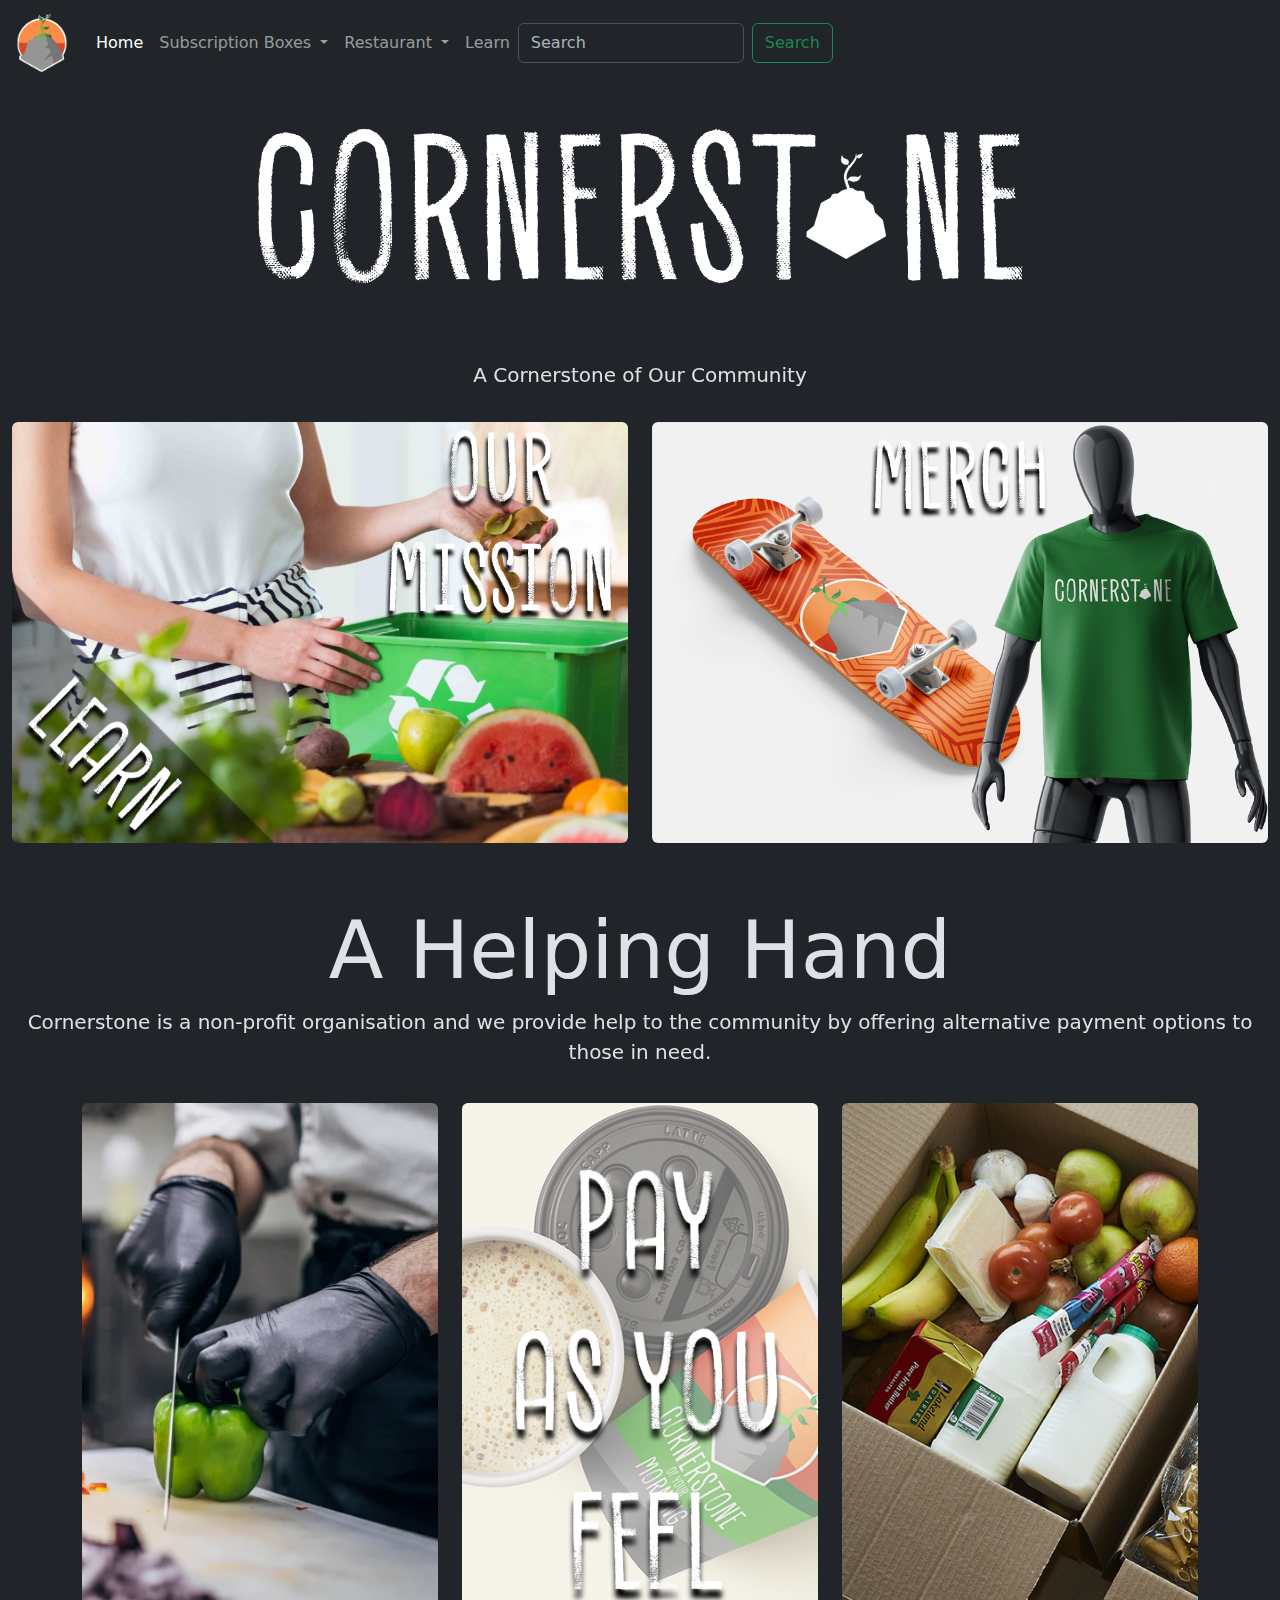
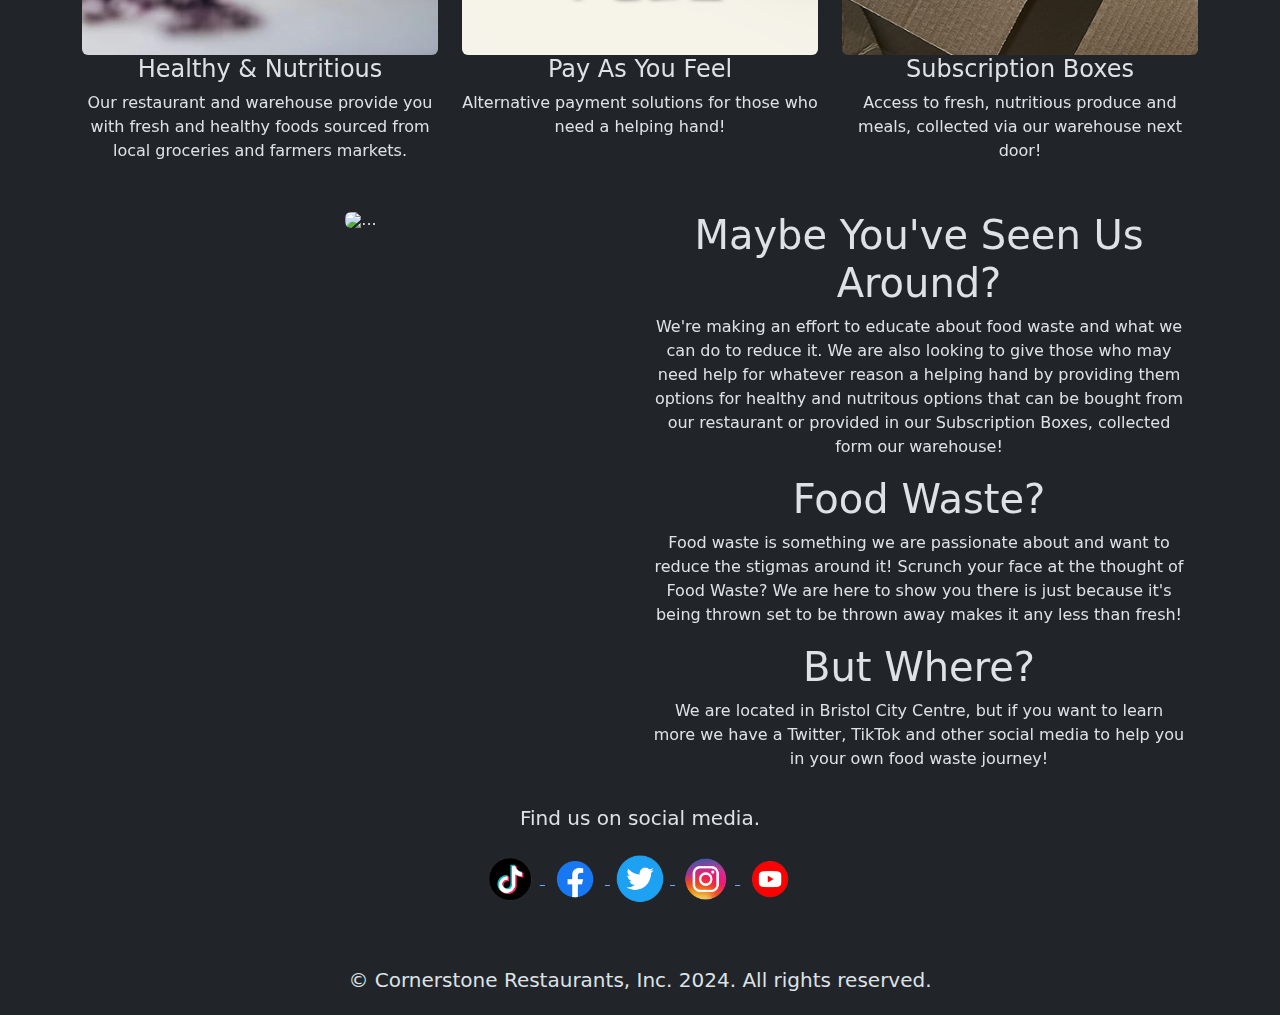
==== index.html @ 53497db5 "asfsafs" ====
<!DOCTYPE html>
<html lang="en" data-bs-theme="dark">

<head>
    <meta charset="UTF-8">
    <meta http-equiv="X-UA-Compatible" content="IE=edge">
    <meta name="viewport" content="width=device-width, initial-scale=1.0">
    <link rel="stylesheet" href="css/bootstrap.min.css">
    <link rel="Boxes" href="Boxes.html">
    <link rel="Home" href="index.html">
    <link rel="Learn" href="Learn.html">
    <link rel="Restaurant" href="Restaurant.html">
    <link rel="PAYF" href="PAYF.html">
    

    <!-- TITLE GOES HERE -->

    <title>Home - Cornerstone</title>
</head>

<body>


    <h1>Is this correct? If it is sans serif, then yes.</h1>

    <!-- this begins the header code -->

    <header>
        <nav class="navbar navbar-dark fixed-top bg-dark navbar-expand-lg ">
            <div class="container-fluid">
                <button class="navbar-toggler" type="button" data-bs-toggle="collapse" data-bs-target="#navbarNav"
                    aria-controls="navbarNav" aria-expanded="false" aria-label="Toggle navigation">
                    <span class="navbar-toggler-icon"></span>
                </button>
                <a class="navbar-brand" href="index.html">
                    <img src="images/Merch/Logo_Fin.png" href="index.html" alt="Logo" width="60" height="60"
                        class="d-inline-block align-text-center">
                </a>
                <div class="collapse navbar-collapse" id="navbarNav">
                    <ul class="navbar-nav .justify-content-center">
                        <li class="nav-item">
                            <a class="nav-link active" aria-current="page" href="index.html">Home</a>
                        </li>
                        <li class="nav-item dropdown">
                            <a class="nav-link dropdown-toggle" href="Boxes.html" role="button" data-bs-toggle="dropdown" aria-expanded="false">
                              Subscription Boxes
                            </a>
                            <ul class="dropdown-menu">
                                <li><a class="dropdown-item" href="Boxes.html#">Boxes</a></li>
                              <li><a class="dropdown-item" href="Boxes.html#bx1">Subscribe</a></li>
                              <li><a class="dropdown-item" href="Boxes.html#bx2">Collection</a></li>

                            </ul>
                          </li>
                          <li class="nav-item dropdown">
                            <a class="nav-link dropdown-toggle" href="Boxes.html" role="button" data-bs-toggle="dropdown" aria-expanded="false">
                              Restaurant
                            </a>
                            <ul class="dropdown-menu">
                                <li><a class="dropdown-item" href="Restaurant.html">Restaurant</a></li>
                              <li><a class="dropdown-item" href="Restaurant.html#r1">Opening Times</a></li>
                              <li><a class="dropdown-item" href="Restaurant.html#r2">Menu</a></li>

                            </ul>
                          </li>
                        <li class="nav-item">
                            <a class="nav-link" href="Learn.html">Learn</a>
                        </li>
                        <form class="d-flex">
                            <input class="form-control me-2" type="search" placeholder="Search" aria-label="Search">
                            <button class="btn btn-outline-success" type="submit">Search</button>
                        </form>
                    </ul>
                </div>
            </div>
        </nav>

        <!-- I forgot to have you put the header in, so you get this on on me -->

    </header>

    <main>
        <div class="contianer-fluid text-center">
            <img src="images/WebsiteImgs/CornerstoneTypeface.png" class="img-fluid rounded" alt="...">

            <div class="contianer-fluid sticky-top py-1">
                <p class="lead text-center">A Cornerstone of Our Community </p>

                <!-- this ends the header code -->


                <!-- this begins the main code -->



                <!-- Beginning of row col -->
                <div class="container-fluid py-3">
                    <div class="row mb-3">
                        <div class="col-md-6">
                            <figure class="figure">
                                <a href="Learn.html">
                                    <img src="images/WebsiteImgs/LearnImg.png" a href="Learn.html"
                                        class="figure-img img-fluid rounded" alt="...">
                                </a>
                                <figure class="CENTER"></figure>
                            </figure>

                        </div>
                        <div class="col-md-6">
                            <figure class="figure">
                                <img src="images/WebsiteImgs/MerchIcon.png" class="figure-img img-fluid rounded"
                                    alt="...">
                                <figure class="CENTER"></figure>
                            </figure>
                        </div>
                    </div>


                    <div class="contianer-fluid py-1">
                        <h1 class="display-1 text-center">A Helping Hand</h1>
                        <p class="lead text-center">Cornerstone is a non-profit organisation and we provide help to the
                            community by offering alternative payment
                            options to those
                            in need.
                        </p>
                    </div>


                    <div class="container text-center py-3">
                        <div class="row mb-3">
                            <div class="col-md-4">
                                <a href="Learn.html">
                                    <img src="images/WebsiteImgs/KitchenImg.png" class="img-fluid rounded" alt="...">
                                </a>
                                <h4>Healthy & Nutritious</h4>
                                <p>Our restaurant and warehouse provide you with fresh and healthy foods sourced
                                    from
                                    local groceries and farmers markets.
                                </p>
                            </div>
                            <div class="col-md-4">
                                <img src="images/WebsiteImgs/PayasyoufeelImg.png" class="img-fluid rounded" alt="...">
                                <h4>Pay As You Feel</h4>
                                <p>Alternative payment solutions for those who need a helping hand!</p>
                            </div>
                            <div class="col-md-4">
                                <a href="Boxes.html">
                                    <img src="images/WebsiteImgs/FoodpackageImg.png" class="img-fluid rounded"
                                        alt="...">
                                </a>
                                <h4>Subscription Boxes</h4>
                                <p>Access to fresh, nutritious produce and meals, collected via our warehouse next
                                    door!
                                </p>
                            </div>
                        </div>

                        <div class="container-fluid py-3">
                            <div class="row mb-8">
                                <div class="col-md-6">
                                    <figure class="figure">
                                        <img src="images/WebsiteImgs/BusPosterImg.png"
                                            class="figure-img img-fluid rounded" alt="...">
                                        <figure class="CENTER"></figure>
                                    </figure>

                                </div>
                                <div class="col-md-6">
                                    <figure class="figure">
                                        <h1>Maybe You've Seen Us Around?</h1>
                                        <p>We're making an effort to educate about food waste and what we can do to
                                            reduce
                                            it.
                                            We are also looking to give those who may need help for whatever reason a
                                            helping hand by
                                            providing them options for healthy and nutritous options that can be bought
                                            from
                                            our restaurant
                                            or provided in our Subscription Boxes, collected form our warehouse!
                                        </p>
                                        <h1>Food Waste?</h1>
                                        <p>Food waste is something we are passionate about and want to reduce the
                                            stigmas around it!
                                            Scrunch your face at the thought of Food Waste? We are here to show you
                                            there is just because it's
                                            being thrown set to be thrown away makes it any less than fresh!
                                        </p>
                                        <h1>But Where?</h1>
                                        <p>We are located in Bristol City Centre, but if you want to learn more we have
                                            a Twitter, TikTok
                                            and other social media to help you in your own food waste journey!
                                        </p>
                                        <figure class="CENTER"></figure>
                                    </figure>
                                </div>
                            </div>

                            <!-- End of row col -->


                            <!-- begin caption -->



                            <!-- end caption -->

                            <!--some horizontal rules  -->

                            <!-- can you find and put some horizontal rules in here? or something else you want to try-->

                            <!-- this ends some horizonal rules -->

                            <!-- and now the footer -->

                            <!-- we were going to do the footer, but I think that needs it's own worksheet. So no footer today. Sorry-mlj -->


                            <!-- this ends the footer -->

                            <div class="contianer-fluid justify-content-center">

                                <p class="lead text-center">Find us on social media.</p>
                            </div>
                            <div class=" text-center">
                                <div class="text-center">
                                    <a href="https://www.tiktok.com/">
                                        <img src="images/SM_Icons/TT.png" class="img-fluid" alt="..." width="60"
                                            height="60">
                                    </a>
                                    <a href="https://www.facebook.com/">
                                        <img src="images/SM_Icons/FB.png" class="img-fluid" alt="..." width="60"
                                            height="60">
                                    </a>
                                    <a href="https://www.twitter.com/">
                                        <img src="images/SM_Icons/TWT.png" class="img-fluid" alt="..." width="60"
                                            height="60">
                                    </a>
                                    <a href="https://www.instagram.com/">
                                        <img src="images/SM_Icons/IG.png" class="img-fluid" alt="..." width="60"
                                            height="60">
                                    </a>
                                    <a href="https://www.youtube.com/">
                                        <img src="images/SM_Icons/YT.png" class="img-fluid" alt="..." width="60"
                                            height="60">
                                    </a>
                                </div>


    </main>
    <!-- this ends the main code -->


    <script src="https://cdn.jsdelivr.net/npm/@popperjs/core@2.11.8/dist/umd/popper.min.js" integrity="sha384-I7E8VVD/ismYTF4hNIPjVp/Zjvgyol6VFvRkX/vR+Vc4jQkC+hVqc2pM8ODewa9r" crossorigin="anonymous"></script>
    <script src="js/bootstrap.min.js"></script>
  


</body>

<footer>
    <div class="contianer-fluid py-1">
        <p class="lead text-center">© Cornerstone Restaurants, Inc. 2024. All rights reserved.</p>
    </div>

</footer>

</html>
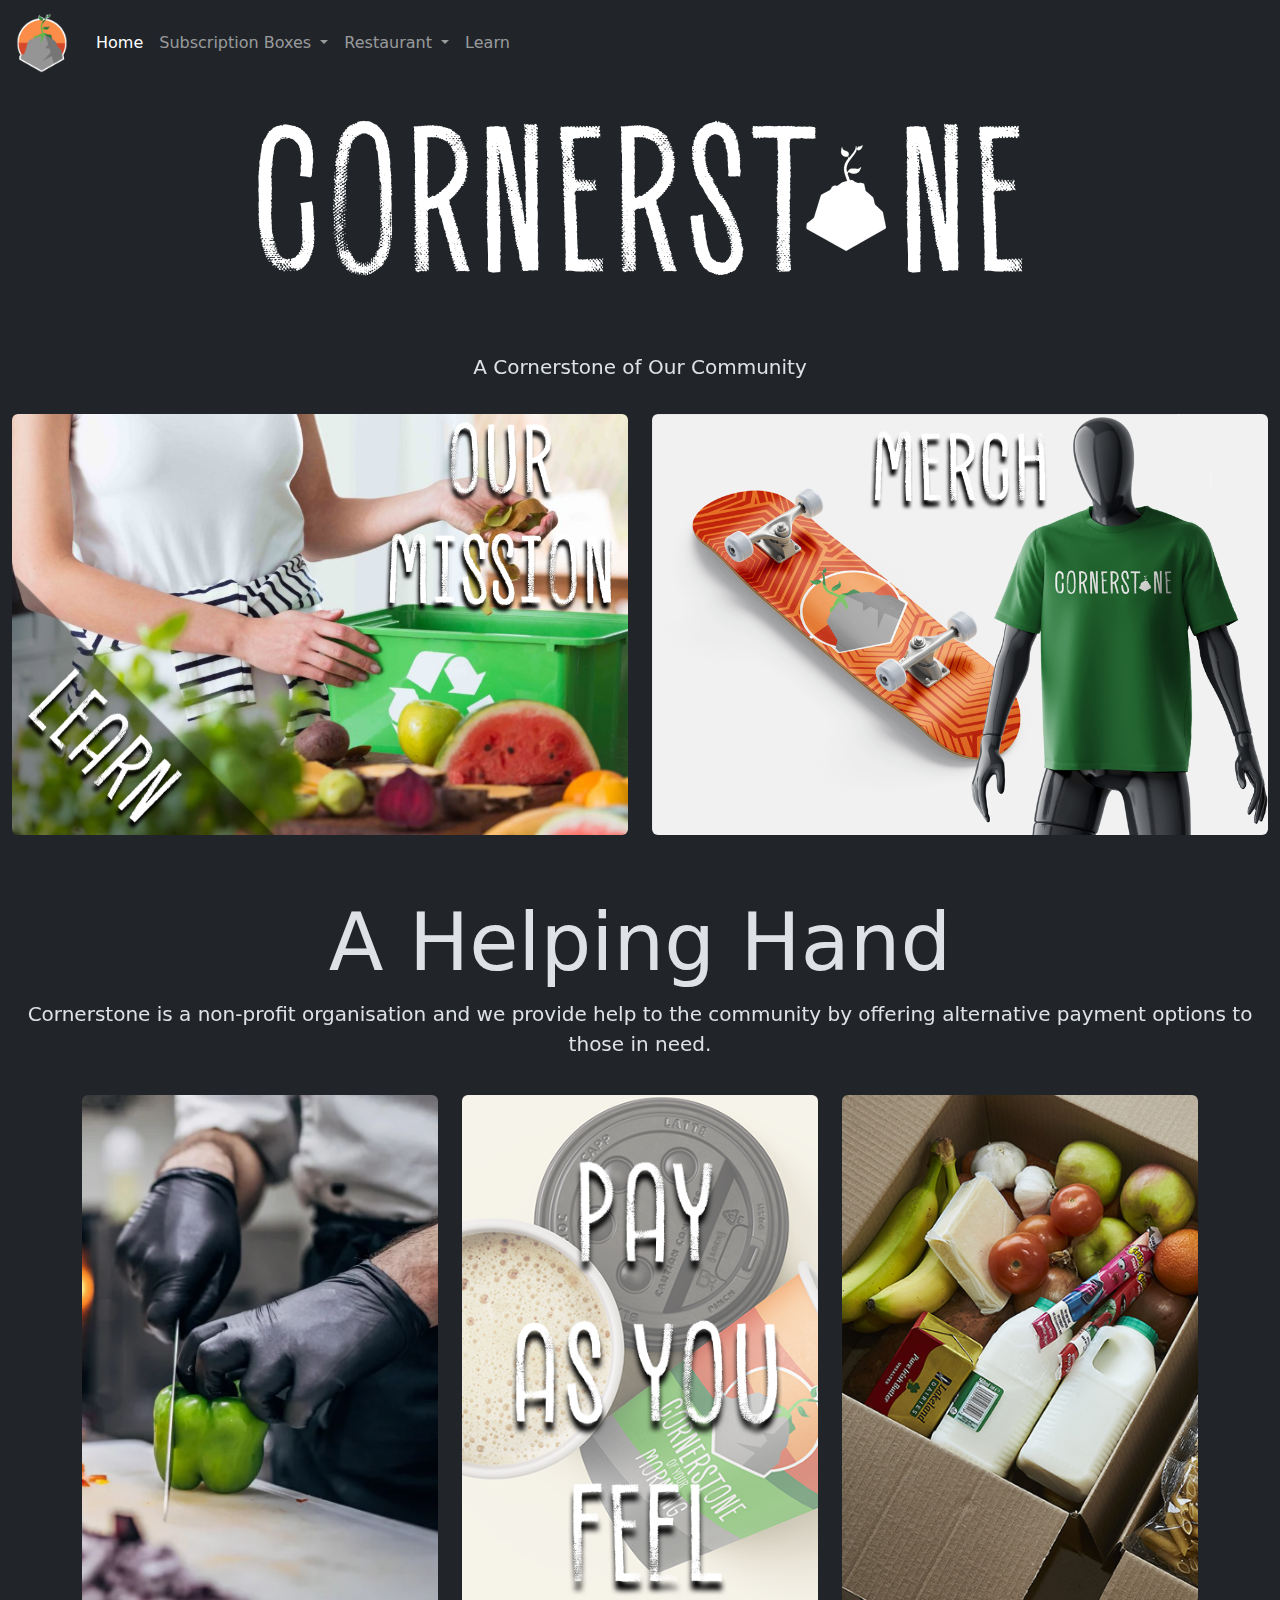
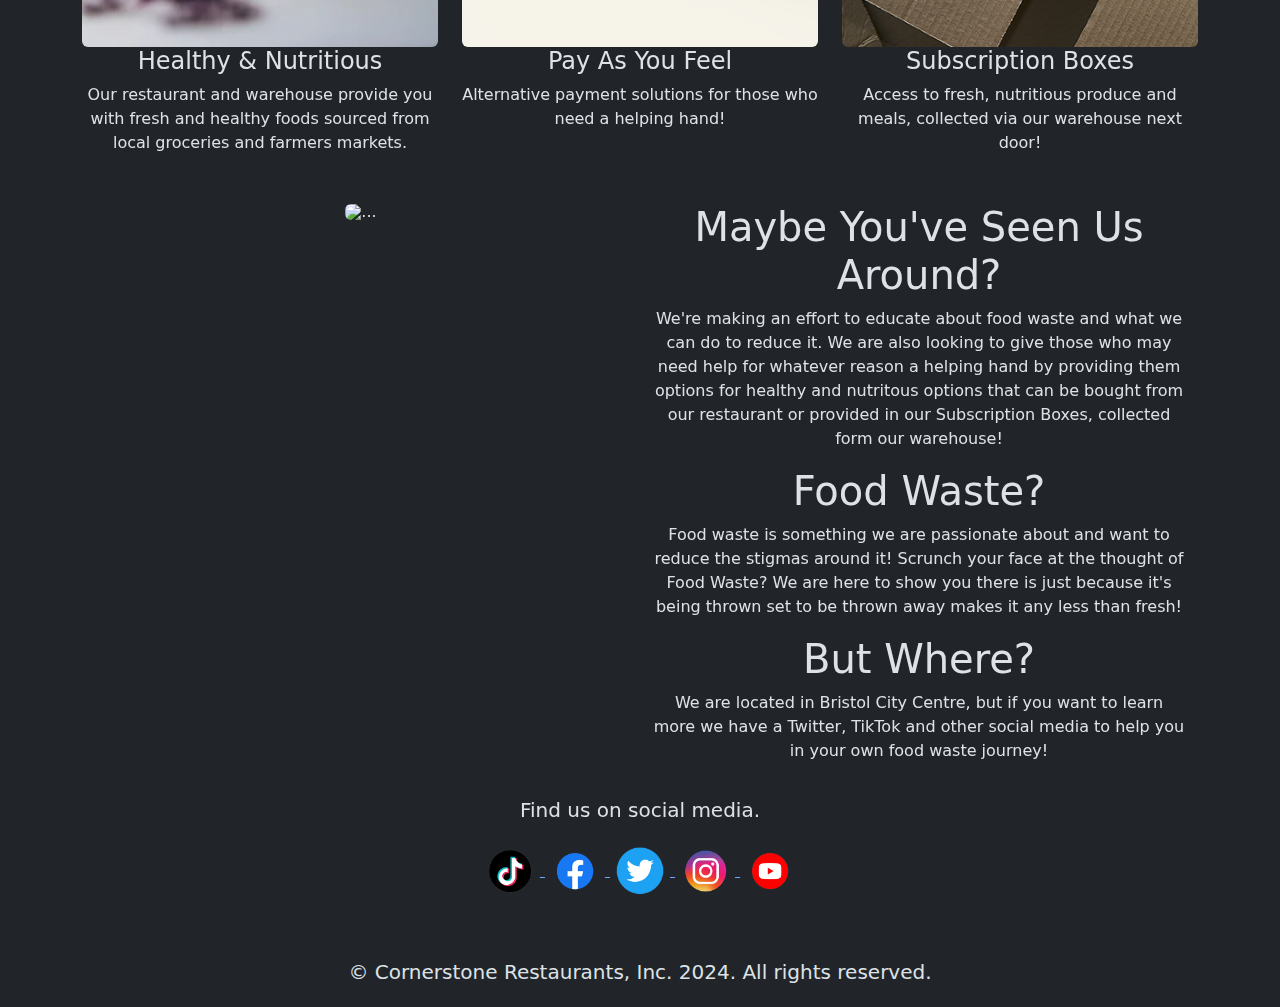
==== commit df127650: "dfghjkl" ====
--- a/index.html
+++ b/index.html
@@ -10,7 +10,7 @@
     <link rel="Home" href="index.html">
     <link rel="Learn" href="Learn.html">
     <link rel="Restaurant" href="Restaurant.html">
-    <link rel="PAYF" href="PAYF.html">
+
     
 
     <!-- TITLE GOES HERE -->
@@ -21,7 +21,6 @@
 <body>
 
 
-    <h1>Is this correct? If it is sans serif, then yes.</h1>
 
     <!-- this begins the header code -->
 
@@ -66,10 +65,7 @@
                         <li class="nav-item">
                             <a class="nav-link" href="Learn.html">Learn</a>
                         </li>
-                        <form class="d-flex">
-                            <input class="form-control me-2" type="search" placeholder="Search" aria-label="Search">
-                            <button class="btn btn-outline-success" type="submit">Search</button>
-                        </form>
+
                     </ul>
                 </div>
             </div>
@@ -80,7 +76,7 @@
     </header>
 
     <main>
-        <div class="contianer-fluid text-center">
+        <div class="contianer-fluid text-center pt-5">
             <img src="images/WebsiteImgs/CornerstoneTypeface.png" class="img-fluid rounded" alt="...">
 
             <div class="contianer-fluid sticky-top py-1">
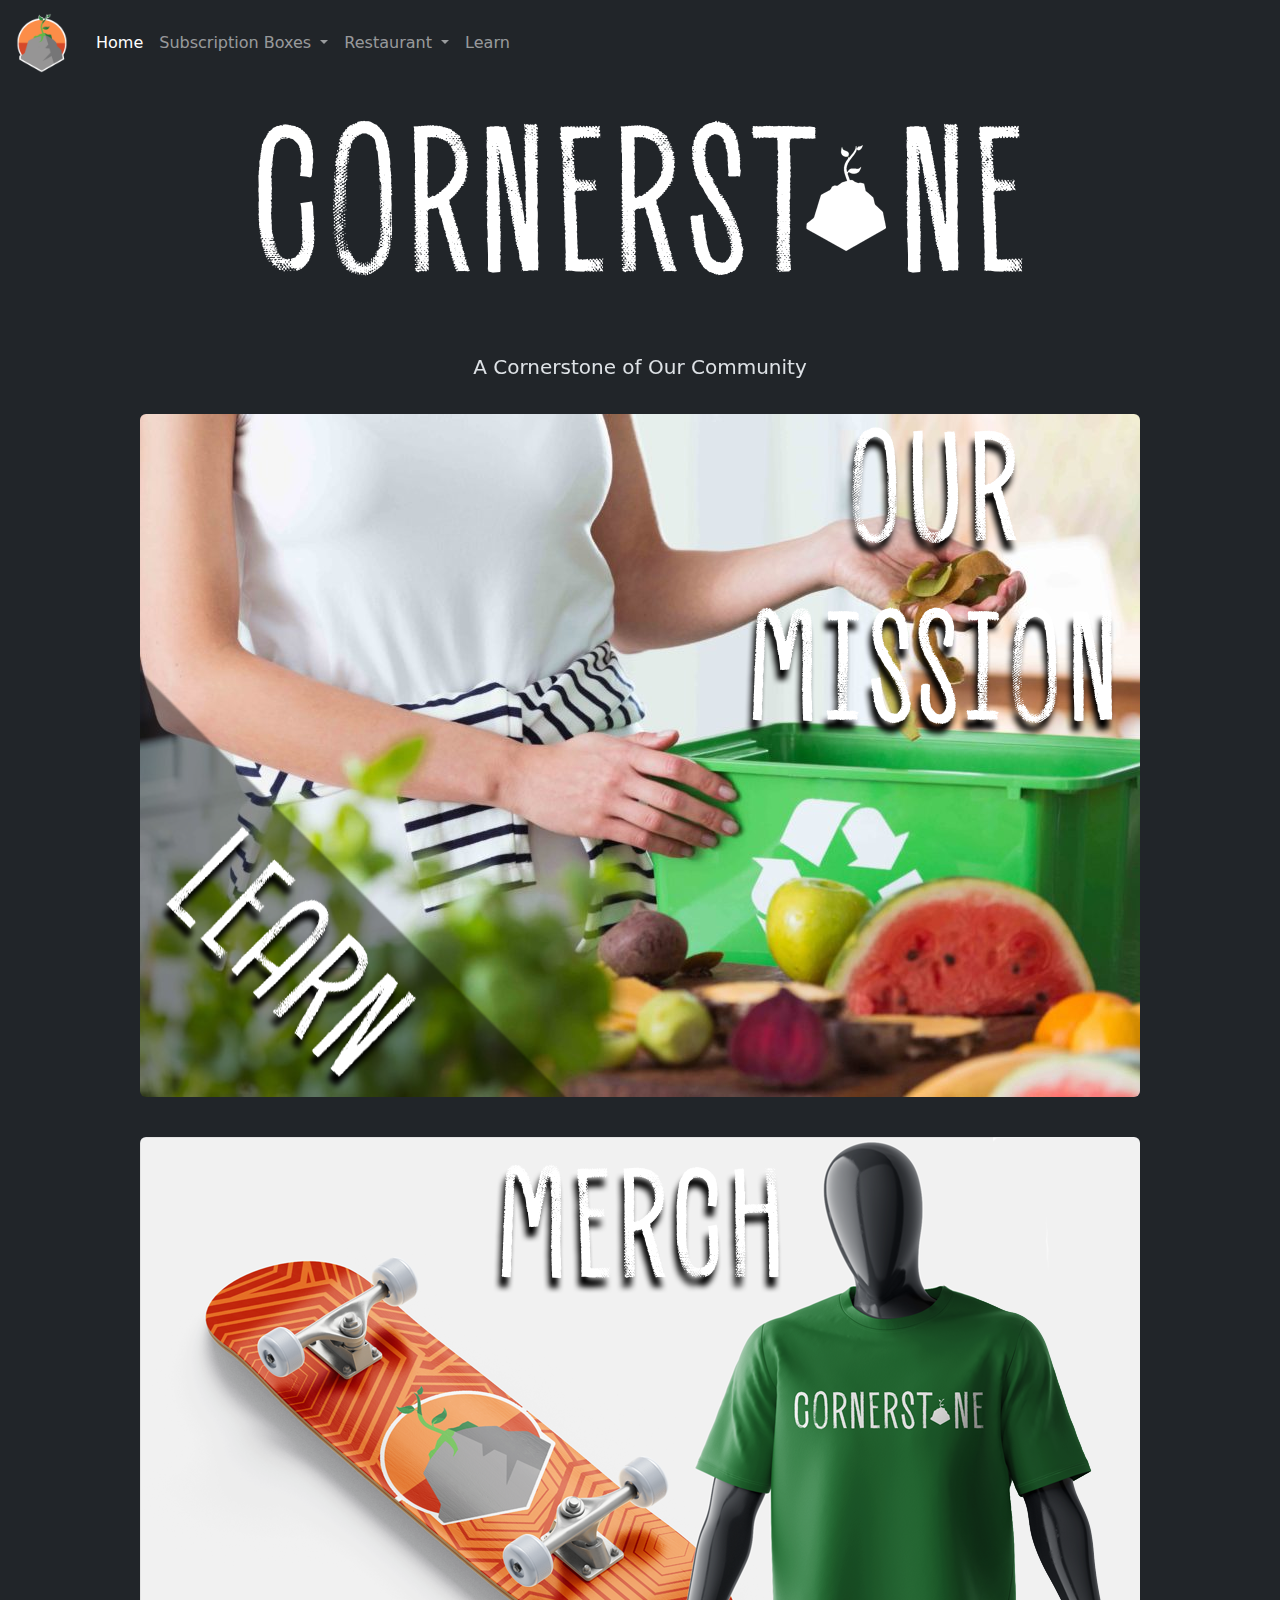
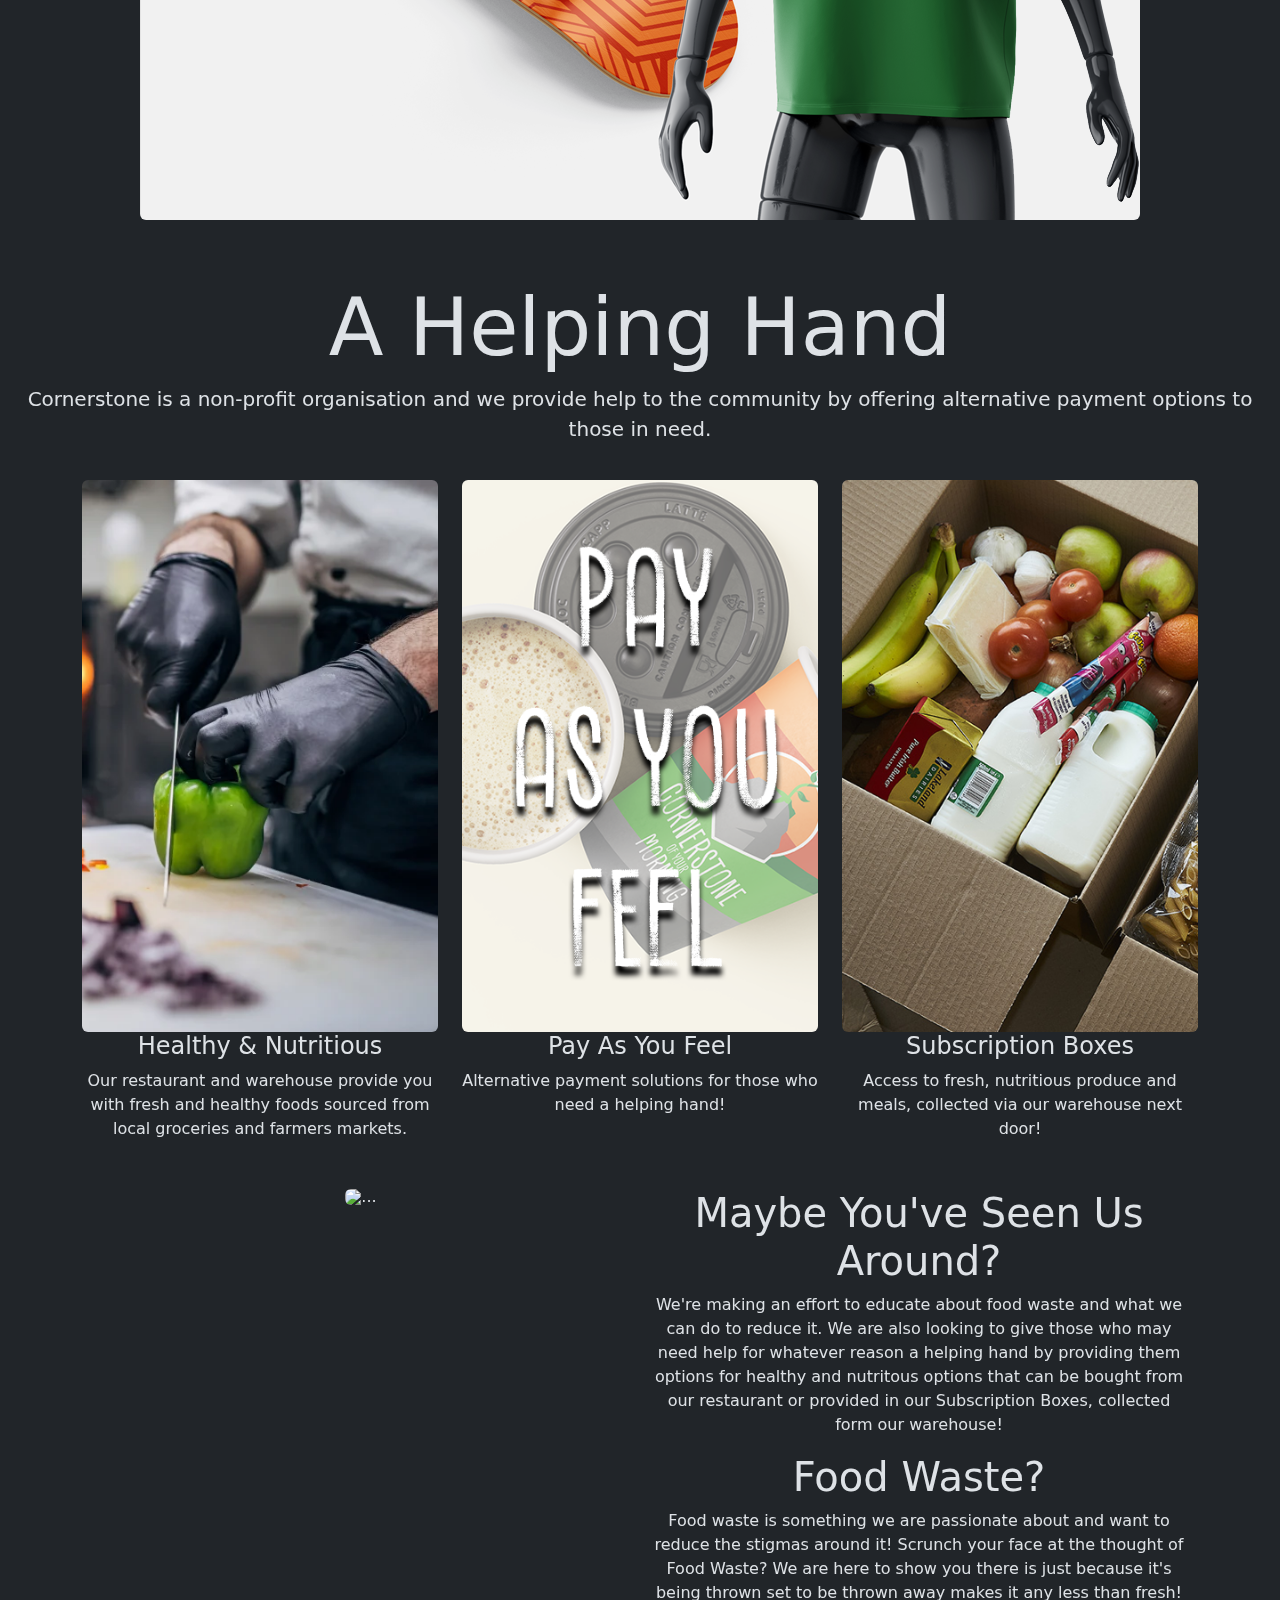
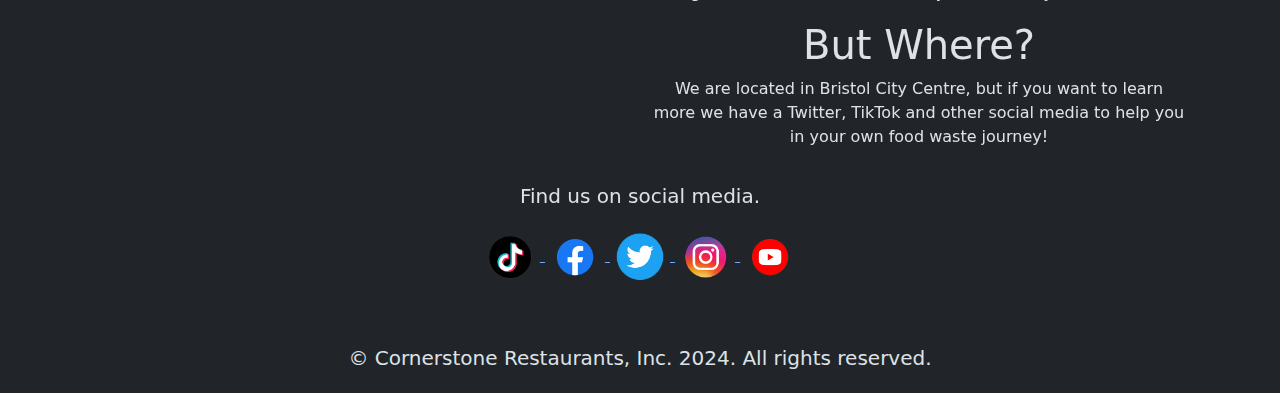
==== commit f6495e83: "dfgh" ====
--- a/index.html
+++ b/index.html
@@ -92,7 +92,7 @@
                 <!-- Beginning of row col -->
                 <div class="container-fluid py-3">
                     <div class="row mb-3">
-                        <div class="col-md-6">
+                        <div class="col-md-12">
                             <figure class="figure">
                                 <a href="Learn.html">
                                     <img src="images/WebsiteImgs/LearnImg.png" a href="Learn.html"
@@ -102,7 +102,7 @@
                             </figure>
 
                         </div>
-                        <div class="col-md-6">
+                        <div class="col-md-12">
                             <figure class="figure">
                                 <img src="images/WebsiteImgs/MerchIcon.png" class="figure-img img-fluid rounded"
                                     alt="...">
@@ -254,7 +254,7 @@
 </body>
 
 <footer>
-    <div class="contianer-fluid py-1">
+    <div class="container-fluid py-1">
         <p class="lead text-center">© Cornerstone Restaurants, Inc. 2024. All rights reserved.</p>
     </div>
 
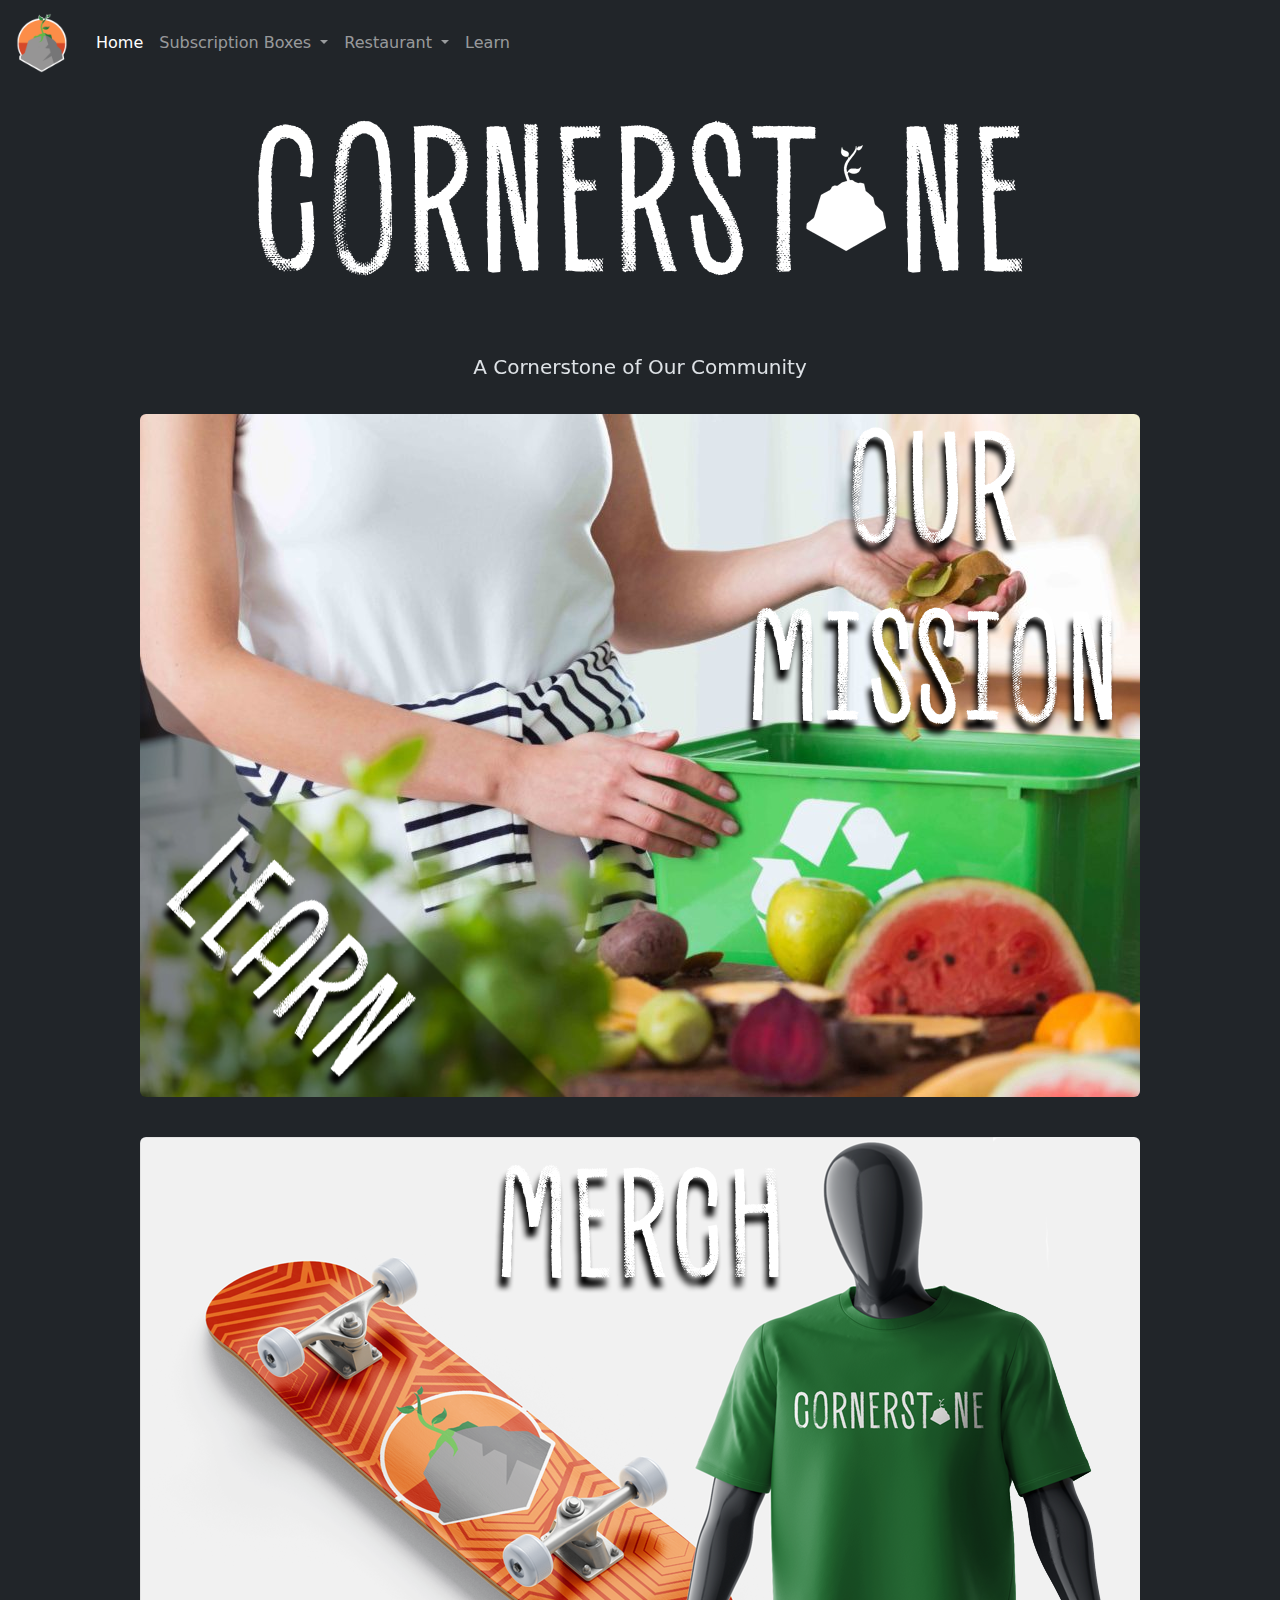
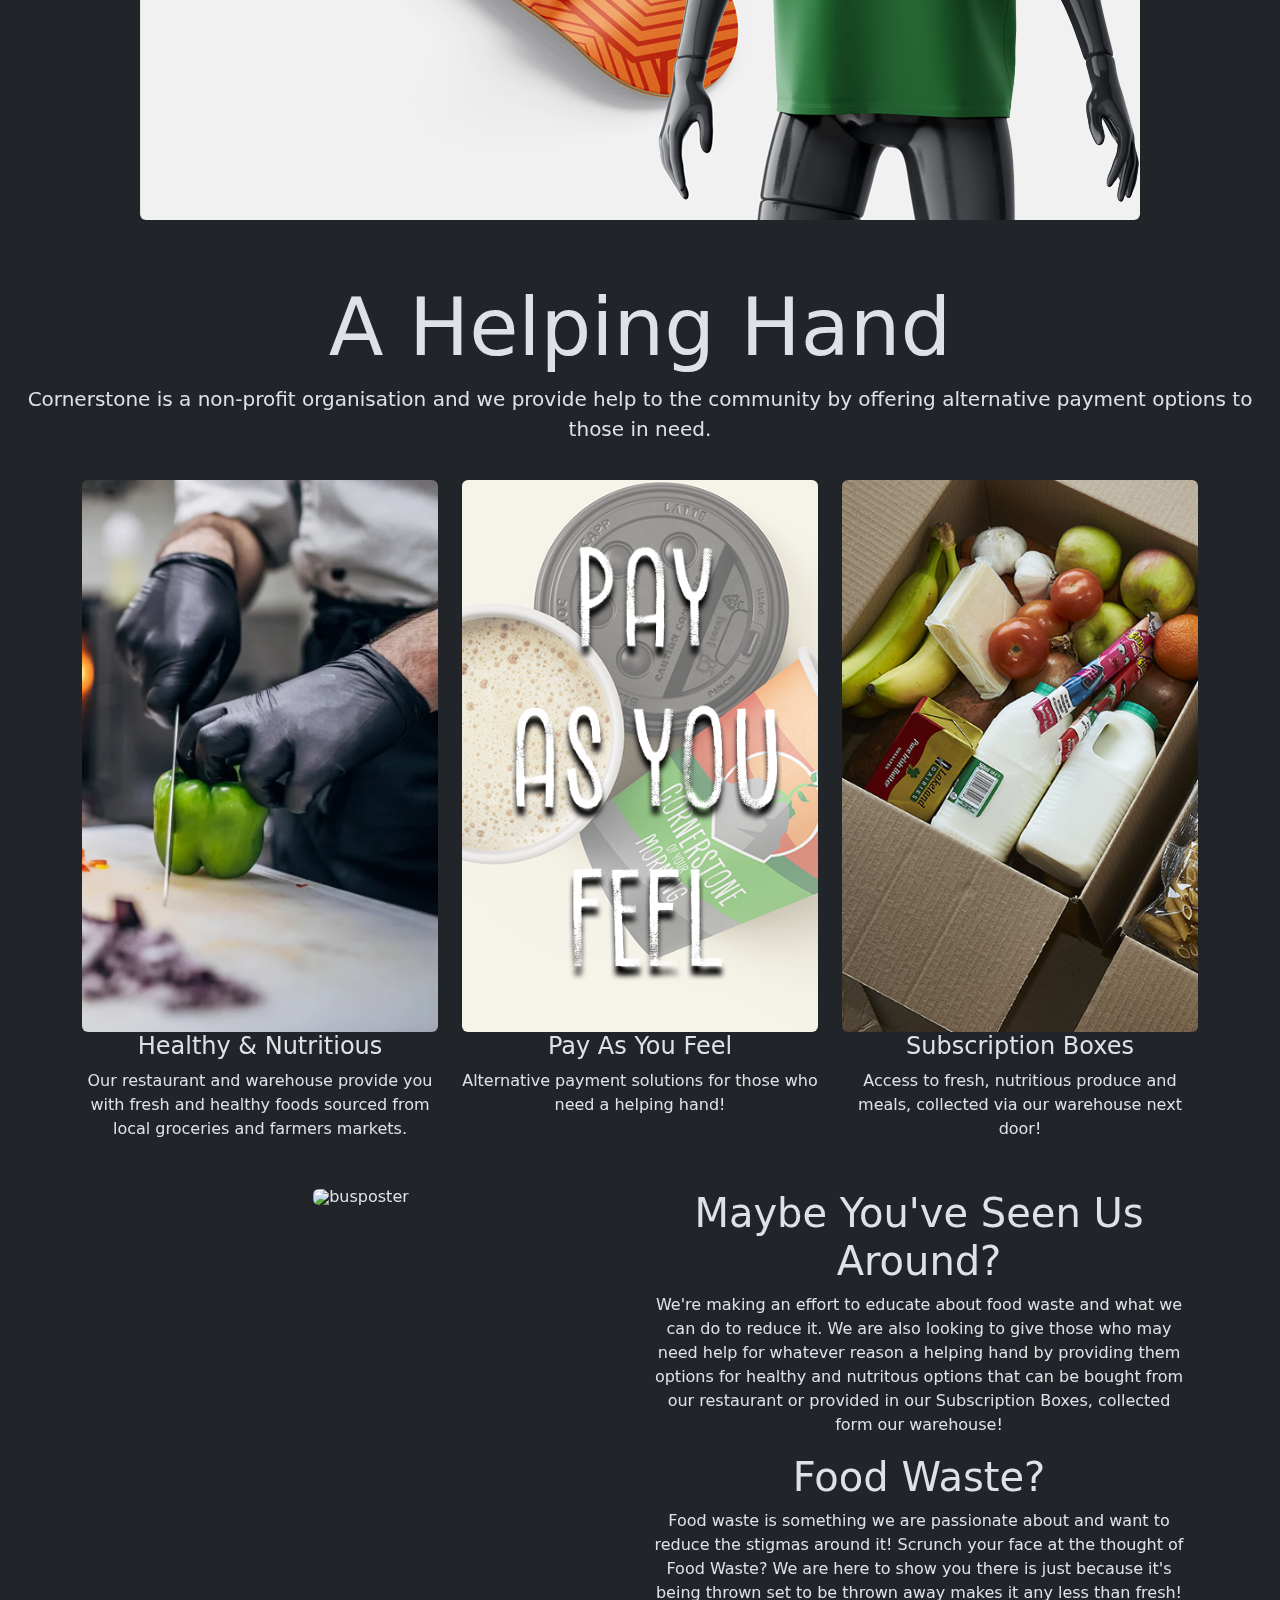
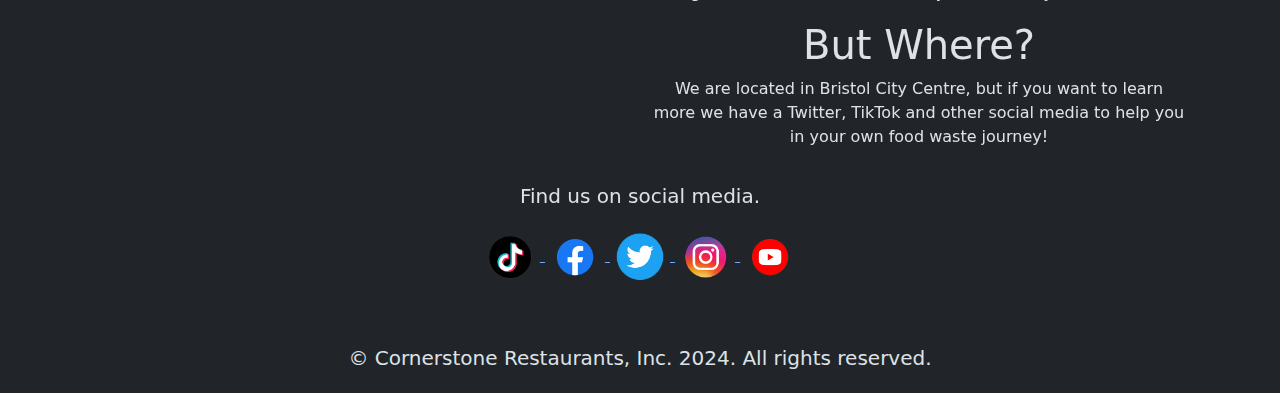
==== commit be12f906: "sadasdsa" ====
--- a/index.html
+++ b/index.html
@@ -77,7 +77,7 @@
 
     <main>
         <div class="contianer-fluid text-center pt-5">
-            <img src="images/WebsiteImgs/CornerstoneTypeface.png" class="img-fluid rounded" alt="...">
+            <img src="images/WebsiteImgs/CornerstoneTypeface.png" class="img-fluid rounded" alt="Cornerstone typeface">
 
             <div class="contianer-fluid sticky-top py-1">
                 <p class="lead text-center">A Cornerstone of Our Community </p>
@@ -96,7 +96,7 @@
                             <figure class="figure">
                                 <a href="Learn.html">
                                     <img src="images/WebsiteImgs/LearnImg.png" a href="Learn.html"
-                                        class="figure-img img-fluid rounded" alt="...">
+                                        class="figure-img img-fluid rounded" alt="linktolearnpage">
                                 </a>
                                 <figure class="CENTER"></figure>
                             </figure>
@@ -105,7 +105,7 @@
                         <div class="col-md-12">
                             <figure class="figure">
                                 <img src="images/WebsiteImgs/MerchIcon.png" class="figure-img img-fluid rounded"
-                                    alt="...">
+                                    alt="skateboardmerch">
                                 <figure class="CENTER"></figure>
                             </figure>
                         </div>
@@ -126,7 +126,7 @@
                         <div class="row mb-3">
                             <div class="col-md-4">
                                 <a href="Learn.html">
-                                    <img src="images/WebsiteImgs/KitchenImg.png" class="img-fluid rounded" alt="...">
+                                    <img src="images/WebsiteImgs/KitchenImg.png" class="img-fluid rounded" alt="restrauntlink">
                                 </a>
                                 <h4>Healthy & Nutritious</h4>
                                 <p>Our restaurant and warehouse provide you with fresh and healthy foods sourced
@@ -135,14 +135,14 @@
                                 </p>
                             </div>
                             <div class="col-md-4">
-                                <img src="images/WebsiteImgs/PayasyoufeelImg.png" class="img-fluid rounded" alt="...">
+                                <img src="images/WebsiteImgs/PayasyoufeelImg.png" class="img-fluid rounded" alt="payf">
                                 <h4>Pay As You Feel</h4>
                                 <p>Alternative payment solutions for those who need a helping hand!</p>
                             </div>
                             <div class="col-md-4">
                                 <a href="Boxes.html">
                                     <img src="images/WebsiteImgs/FoodpackageImg.png" class="img-fluid rounded"
-                                        alt="...">
+                                        alt="subboxlink">
                                 </a>
                                 <h4>Subscription Boxes</h4>
                                 <p>Access to fresh, nutritious produce and meals, collected via our warehouse next
@@ -156,7 +156,7 @@
                                 <div class="col-md-6">
                                     <figure class="figure">
                                         <img src="images/WebsiteImgs/BusPosterImg.png"
-                                            class="figure-img img-fluid rounded" alt="...">
+                                            class="figure-img img-fluid rounded" alt="busposter">
                                         <figure class="CENTER"></figure>
                                     </figure>
 
@@ -220,23 +220,23 @@
                             <div class=" text-center">
                                 <div class="text-center">
                                     <a href="https://www.tiktok.com/">
-                                        <img src="images/SM_Icons/TT.png" class="img-fluid" alt="..." width="60"
+                                        <img src="images/SM_Icons/TT.png" class="img-fluid" alt="tiktok" width="60"
                                             height="60">
                                     </a>
                                     <a href="https://www.facebook.com/">
-                                        <img src="images/SM_Icons/FB.png" class="img-fluid" alt="..." width="60"
+                                        <img src="images/SM_Icons/FB.png" class="img-fluid" alt="facebook" width="60"
                                             height="60">
                                     </a>
                                     <a href="https://www.twitter.com/">
-                                        <img src="images/SM_Icons/TWT.png" class="img-fluid" alt="..." width="60"
+                                        <img src="images/SM_Icons/TWT.png" class="img-fluid" alt="twitter" width="60"
                                             height="60">
                                     </a>
                                     <a href="https://www.instagram.com/">
-                                        <img src="images/SM_Icons/IG.png" class="img-fluid" alt="..." width="60"
+                                        <img src="images/SM_Icons/IG.png" class="img-fluid" alt="instagram" width="60"
                                             height="60">
                                     </a>
                                     <a href="https://www.youtube.com/">
-                                        <img src="images/SM_Icons/YT.png" class="img-fluid" alt="..." width="60"
+                                        <img src="images/SM_Icons/YT.png" class="img-fluid" alt="youtube" width="60"
                                             height="60">
                                     </a>
                                 </div>
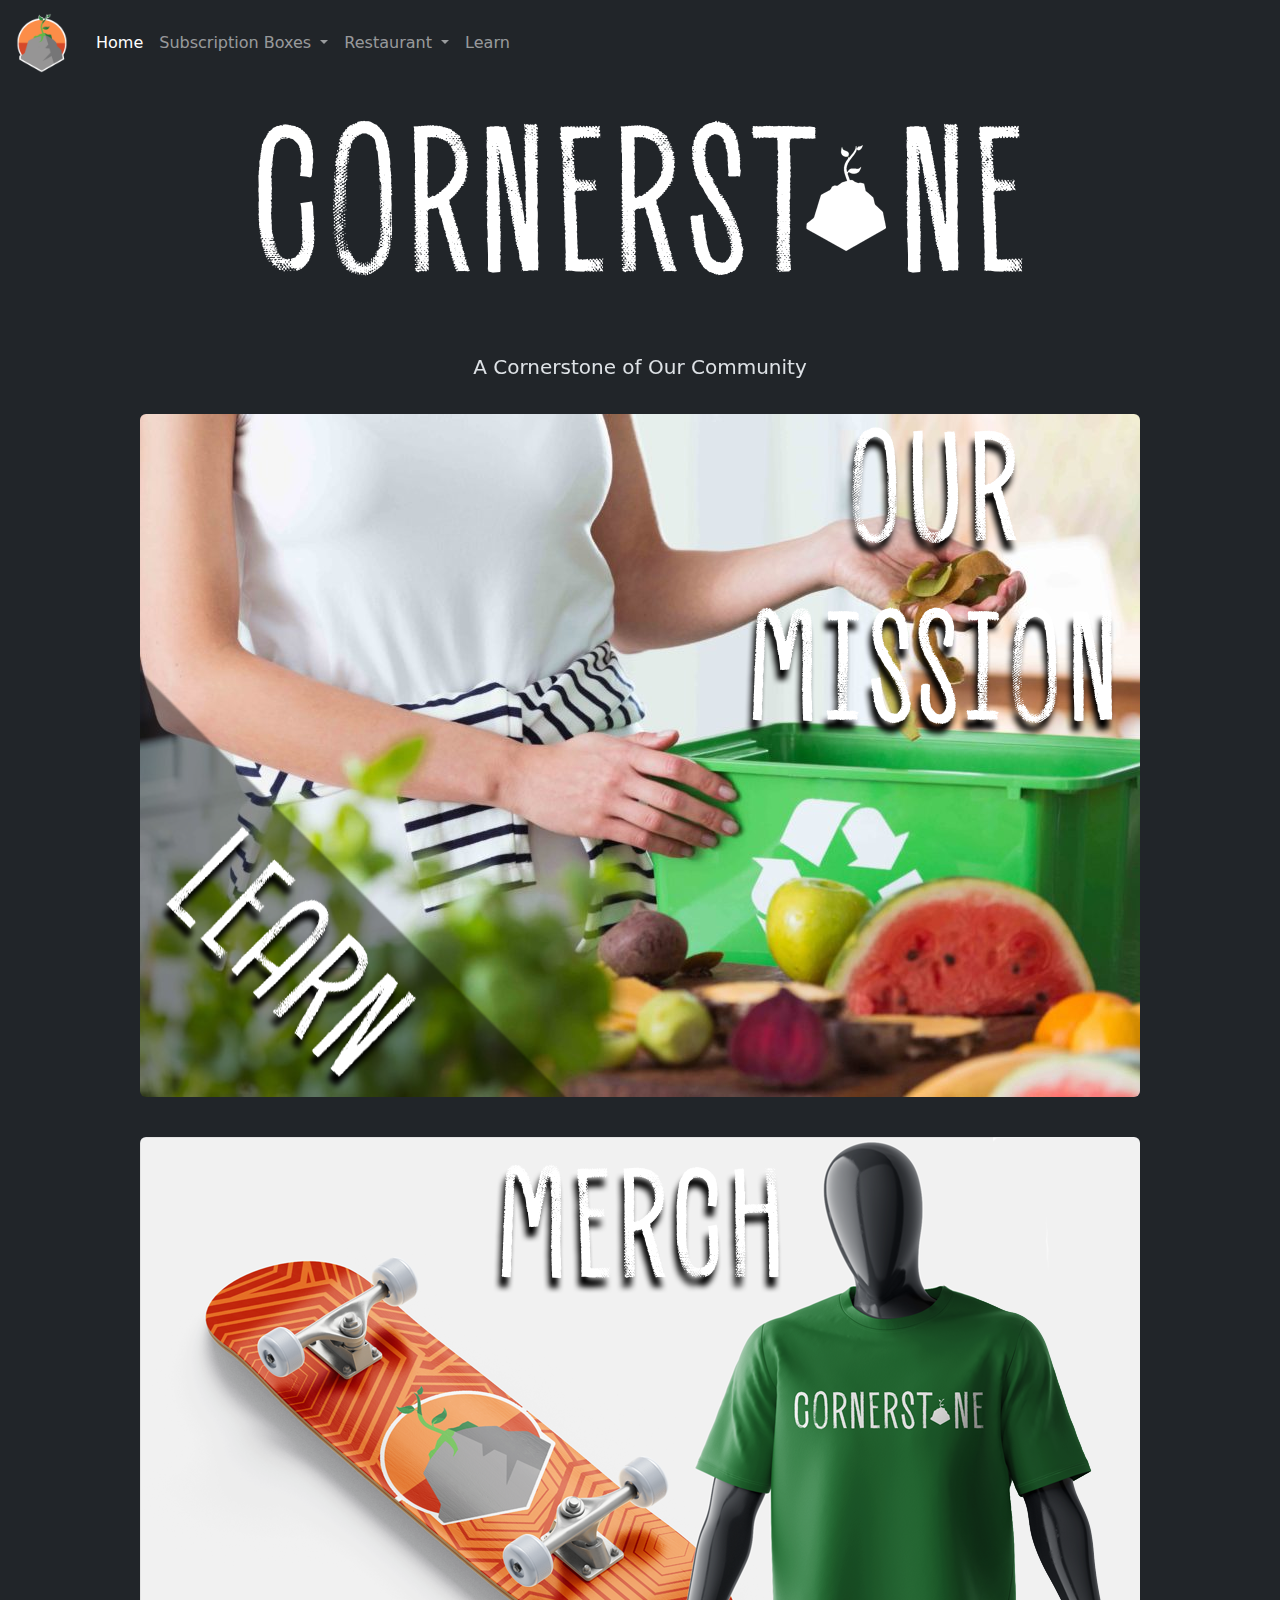
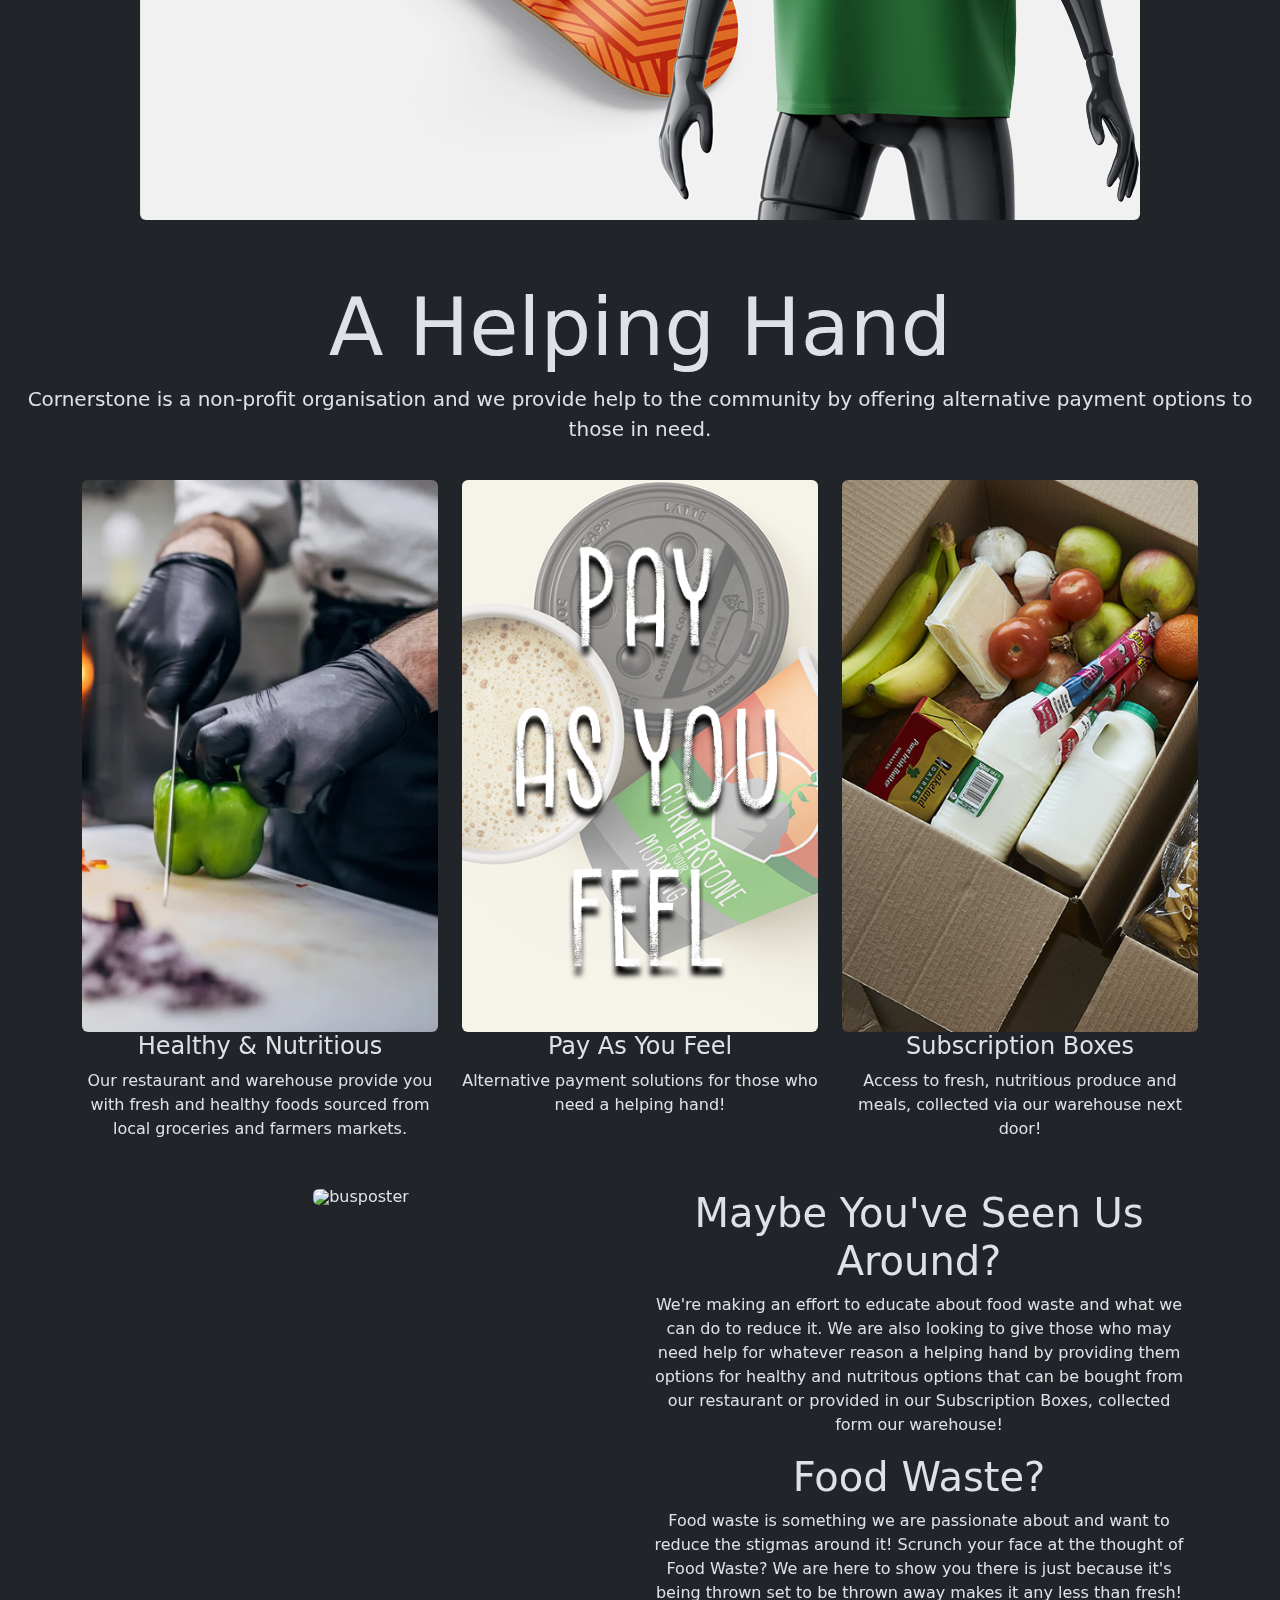
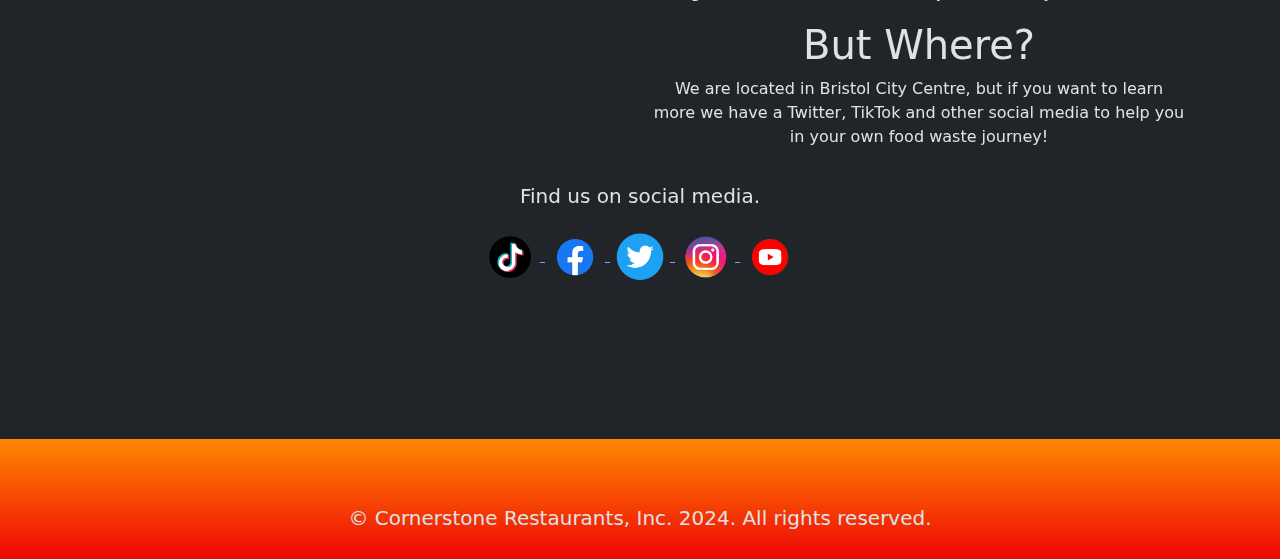
==== commit 25af9de7: "asdfgh" ====
--- a/index.html
+++ b/index.html
@@ -6,6 +6,7 @@
     <meta http-equiv="X-UA-Compatible" content="IE=edge">
     <meta name="viewport" content="width=device-width, initial-scale=1.0">
     <link rel="stylesheet" href="css/bootstrap.min.css">
+    <link rel="stylesheet" href="styles.css">
     <link rel="Boxes" href="Boxes.html">
     <link rel="Home" href="index.html">
     <link rel="Learn" href="Learn.html">
--- a/styles.css
+++ b/styles.css
@@ -0,0 +1,11 @@
+footer {
+    display: flex;
+    flex-direction:column;
+    margin-top: 100px;
+    left: 0;
+    bottom: 0;
+    width: 100%;
+    background-image: linear-gradient(#ff8800, rgb(238, 6, 6));
+    height: 80px;
+    padding: 60px 0px;
+}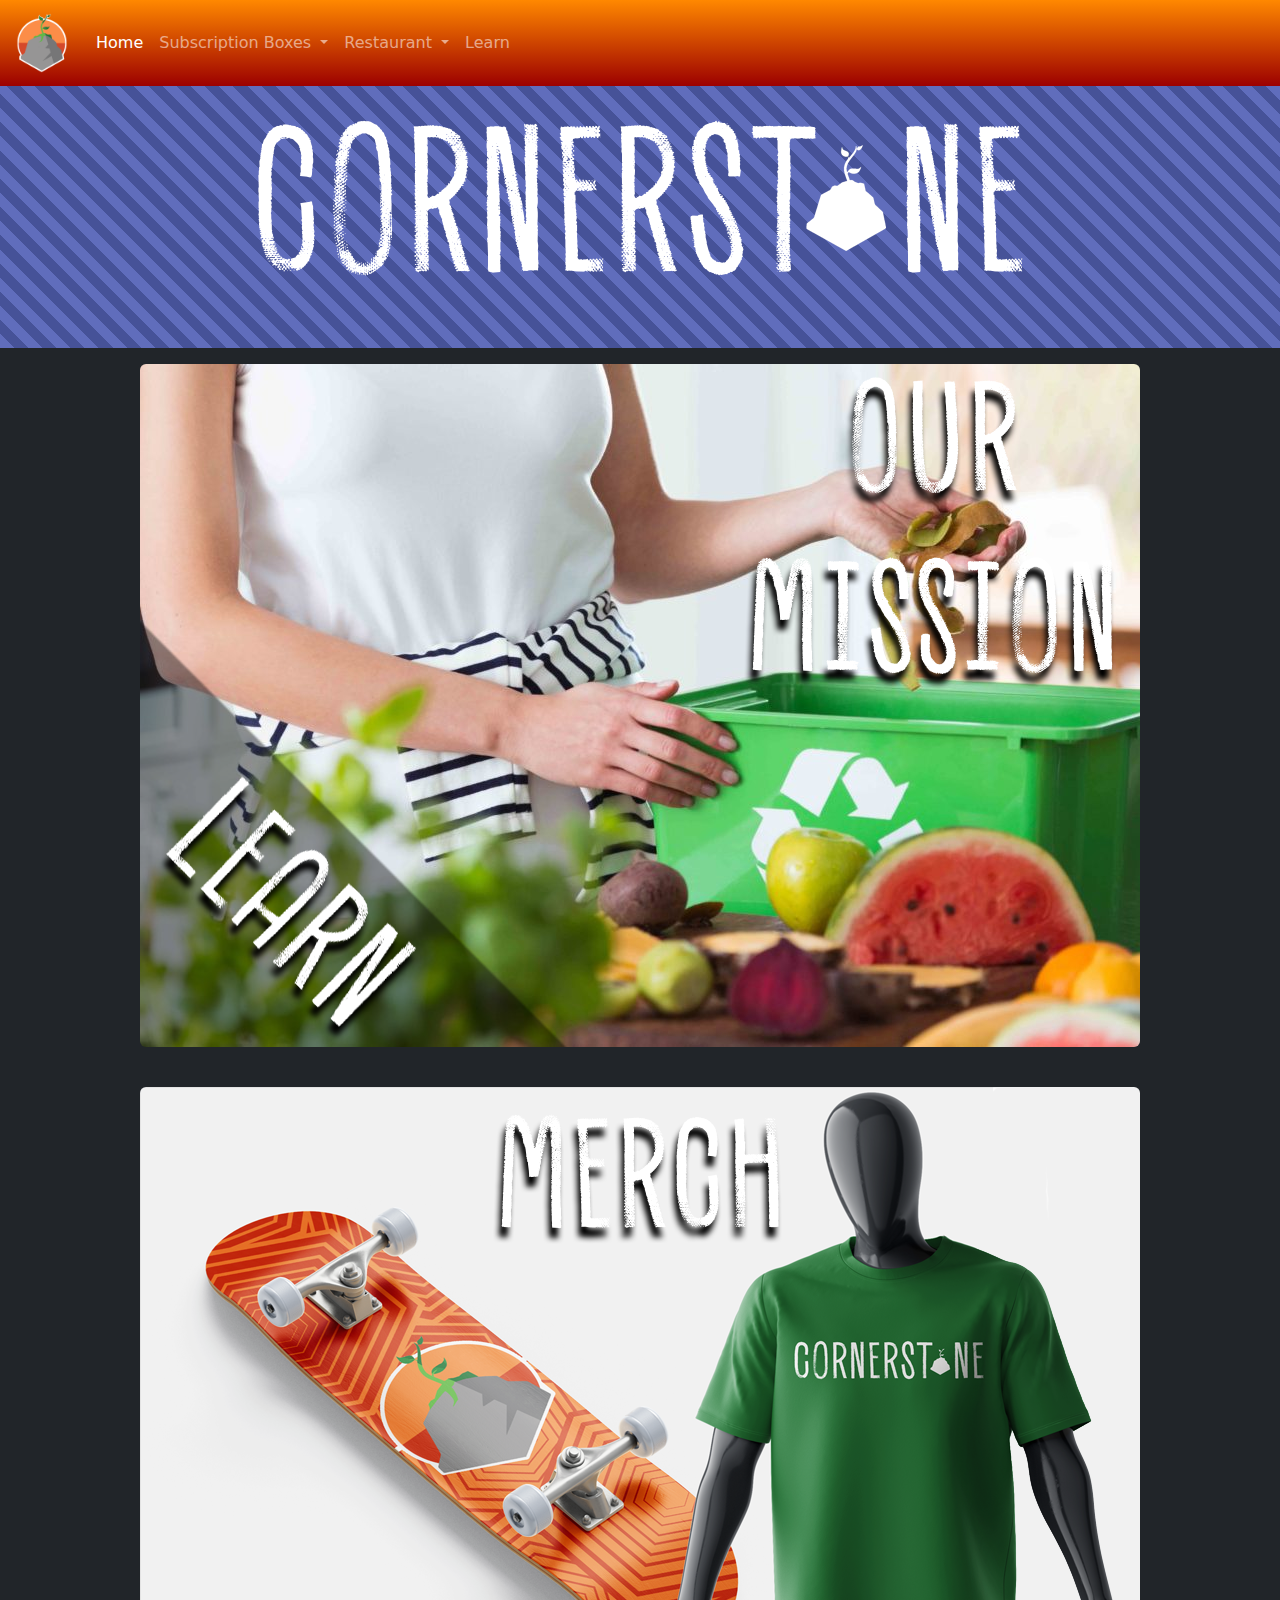
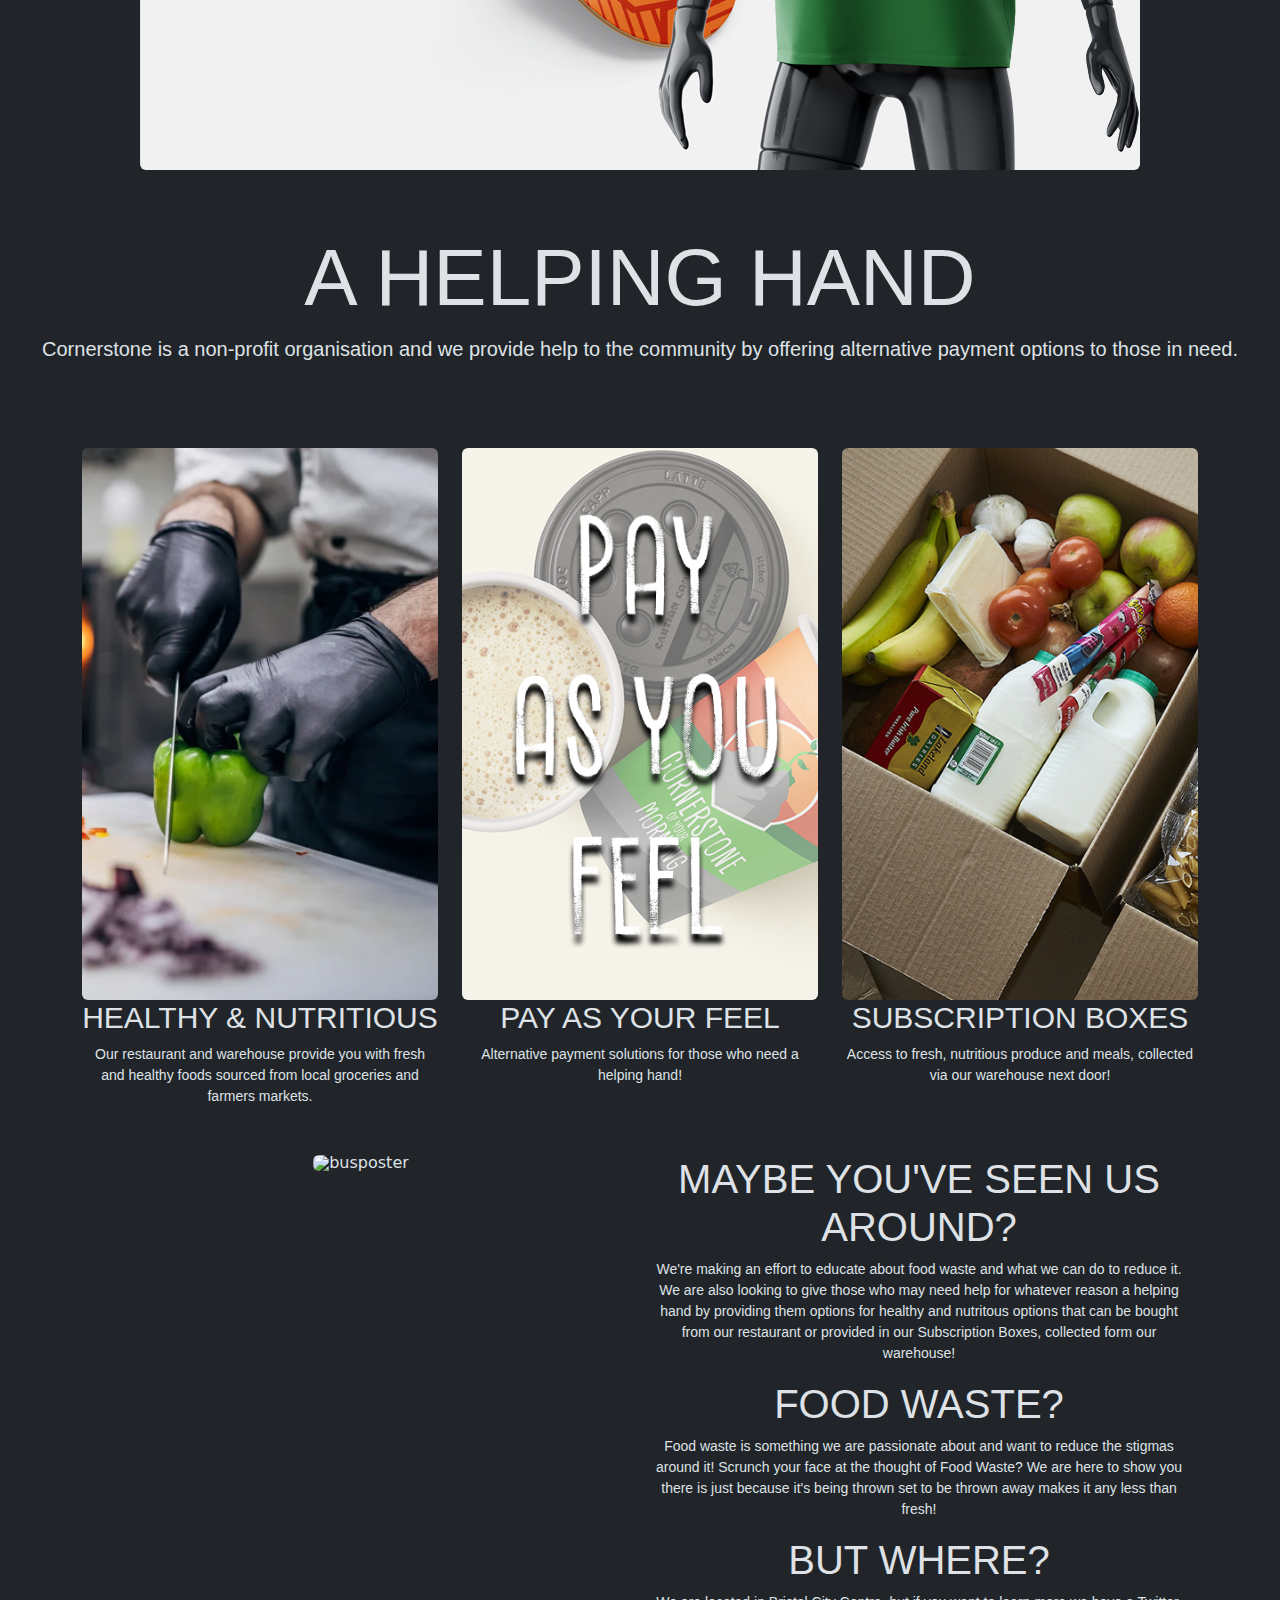
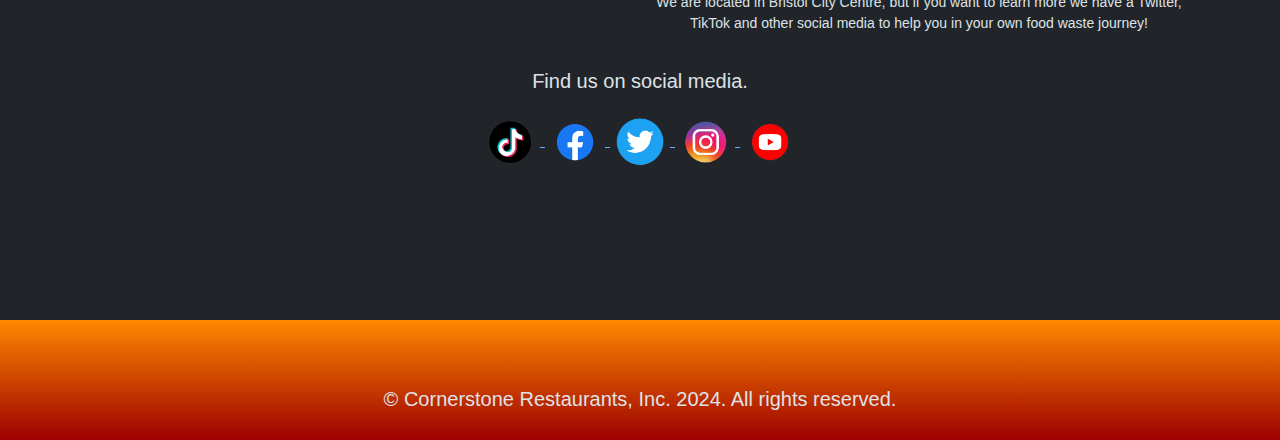
==== commit 6bb9506c: "sadasda" ====
--- a/index.html
+++ b/index.html
@@ -11,8 +11,10 @@
     <link rel="Home" href="index.html">
     <link rel="Learn" href="Learn.html">
     <link rel="Restaurant" href="Restaurant.html">
-
-    
+    <link rel="stylesheet" href="https://use.typekit.net/thr0jql.css">
+
+
+
 
     <!-- TITLE GOES HERE -->
 
@@ -26,7 +28,7 @@
     <!-- this begins the header code -->
 
     <header>
-        <nav class="navbar navbar-dark fixed-top bg-dark navbar-expand-lg ">
+        <nav class="navbar navbar-dark fixed-top  navbar-expand-lg ">
             <div class="container-fluid">
                 <button class="navbar-toggler" type="button" data-bs-toggle="collapse" data-bs-target="#navbarNav"
                     aria-controls="navbarNav" aria-expanded="false" aria-label="Toggle navigation">
@@ -42,27 +44,29 @@
                             <a class="nav-link active" aria-current="page" href="index.html">Home</a>
                         </li>
                         <li class="nav-item dropdown">
-                            <a class="nav-link dropdown-toggle" href="Boxes.html" role="button" data-bs-toggle="dropdown" aria-expanded="false">
-                              Subscription Boxes
+                            <a class="nav-link dropdown-toggle" href="Boxes.html" role="button"
+                                data-bs-toggle="dropdown" aria-expanded="false">
+                                Subscription Boxes
                             </a>
                             <ul class="dropdown-menu">
                                 <li><a class="dropdown-item" href="Boxes.html#">Boxes</a></li>
-                              <li><a class="dropdown-item" href="Boxes.html#bx1">Subscribe</a></li>
-                              <li><a class="dropdown-item" href="Boxes.html#bx2">Collection</a></li>
+                                <li><a class="dropdown-item" href="Boxes.html#bx1">Subscribe</a></li>
+                                <li><a class="dropdown-item" href="Boxes.html#bx2">Collection</a></li>
 
                             </ul>
-                          </li>
-                          <li class="nav-item dropdown">
-                            <a class="nav-link dropdown-toggle" href="Boxes.html" role="button" data-bs-toggle="dropdown" aria-expanded="false">
-                              Restaurant
+                        </li>
+                        <li class="nav-item dropdown">
+                            <a class="nav-link dropdown-toggle" href="Boxes.html" role="button"
+                                data-bs-toggle="dropdown" aria-expanded="false">
+                                Restaurant
                             </a>
                             <ul class="dropdown-menu">
                                 <li><a class="dropdown-item" href="Restaurant.html">Restaurant</a></li>
-                              <li><a class="dropdown-item" href="Restaurant.html#r1">Opening Times</a></li>
-                              <li><a class="dropdown-item" href="Restaurant.html#r2">Menu</a></li>
+                                <li><a class="dropdown-item" href="Restaurant.html#r1">Opening Times</a></li>
+                                <li><a class="dropdown-item" href="Restaurant.html#r2">Menu</a></li>
 
                             </ul>
-                          </li>
+                        </li>
                         <li class="nav-item">
                             <a class="nav-link" href="Learn.html">Learn</a>
                         </li>
@@ -78,11 +82,12 @@
 
     <main>
         <div class="contianer-fluid text-center pt-5">
-            <img src="images/WebsiteImgs/CornerstoneTypeface.png" class="img-fluid rounded" alt="Cornerstone typeface">
-
-            <div class="contianer-fluid sticky-top py-1">
-                <p class="lead text-center">A Cornerstone of Our Community </p>
-
+            <div class="banner">
+                <img src="images/WebsiteImgs/CornerstoneTypeface.png" class="img-fluid rounded"
+                    alt="Cornerstone typeface">
+
+            </div>
+            
                 <!-- this ends the header code -->
 
 
@@ -114,8 +119,8 @@
 
 
                     <div class="contianer-fluid py-1">
-                        <h1 class="display-1 text-center">A Helping Hand</h1>
-                        <p class="lead text-center">Cornerstone is a non-profit organisation and we provide help to the
+                        <h1 class="display-1 text-center">A HELPING HAND</h1>
+                        <p class="lead text-center pb-5">Cornerstone is a non-profit organisation and we provide help to the
                             community by offering alternative payment
                             options to those
                             in need.
@@ -127,9 +132,10 @@
                         <div class="row mb-3">
                             <div class="col-md-4">
                                 <a href="Learn.html">
-                                    <img src="images/WebsiteImgs/KitchenImg.png" class="img-fluid rounded" alt="restrauntlink">
+                                    <img src="images/WebsiteImgs/KitchenImg.png" class="img-fluid rounded"
+                                        alt="restrauntlink">
                                 </a>
-                                <h4>Healthy & Nutritious</h4>
+                                <h4>HEALTHY & NUTRITIOUS</h4>
                                 <p>Our restaurant and warehouse provide you with fresh and healthy foods sourced
                                     from
                                     local groceries and farmers markets.
@@ -137,7 +143,7 @@
                             </div>
                             <div class="col-md-4">
                                 <img src="images/WebsiteImgs/PayasyoufeelImg.png" class="img-fluid rounded" alt="payf">
-                                <h4>Pay As You Feel</h4>
+                                <h4>PAY AS YOUR FEEL</h4>
                                 <p>Alternative payment solutions for those who need a helping hand!</p>
                             </div>
                             <div class="col-md-4">
@@ -145,7 +151,7 @@
                                     <img src="images/WebsiteImgs/FoodpackageImg.png" class="img-fluid rounded"
                                         alt="subboxlink">
                                 </a>
-                                <h4>Subscription Boxes</h4>
+                                <h4>SUBSCRIPTION BOXES</h4>
                                 <p>Access to fresh, nutritious produce and meals, collected via our warehouse next
                                     door!
                                 </p>
@@ -164,7 +170,7 @@
                                 </div>
                                 <div class="col-md-6">
                                     <figure class="figure">
-                                        <h1>Maybe You've Seen Us Around?</h1>
+                                        <h1>MAYBE YOU'VE SEEN US AROUND?</h1>
                                         <p>We're making an effort to educate about food waste and what we can do to
                                             reduce
                                             it.
@@ -175,14 +181,14 @@
                                             our restaurant
                                             or provided in our Subscription Boxes, collected form our warehouse!
                                         </p>
-                                        <h1>Food Waste?</h1>
+                                        <h1>FOOD WASTE?</h1>
                                         <p>Food waste is something we are passionate about and want to reduce the
                                             stigmas around it!
                                             Scrunch your face at the thought of Food Waste? We are here to show you
                                             there is just because it's
                                             being thrown set to be thrown away makes it any less than fresh!
                                         </p>
-                                        <h1>But Where?</h1>
+                                        <h1>BUT WHERE?</h1>
                                         <p>We are located in Bristol City Centre, but if you want to learn more we have
                                             a Twitter, TikTok
                                             and other social media to help you in your own food waste journey!
@@ -247,9 +253,11 @@
     <!-- this ends the main code -->
 
 
-    <script src="https://cdn.jsdelivr.net/npm/@popperjs/core@2.11.8/dist/umd/popper.min.js" integrity="sha384-I7E8VVD/ismYTF4hNIPjVp/Zjvgyol6VFvRkX/vR+Vc4jQkC+hVqc2pM8ODewa9r" crossorigin="anonymous"></script>
+    <script src="https://cdn.jsdelivr.net/npm/@popperjs/core@2.11.8/dist/umd/popper.min.js"
+        integrity="sha384-I7E8VVD/ismYTF4hNIPjVp/Zjvgyol6VFvRkX/vR+Vc4jQkC+hVqc2pM8ODewa9r"
+        crossorigin="anonymous"></script>
     <script src="js/bootstrap.min.js"></script>
-  
+
 
 
 </body>
--- a/styles.css
+++ b/styles.css
@@ -1,3 +1,15 @@
+.navbar{
+    background-image: linear-gradient(#ff8800, rgb(156, 0, 0));
+      color:#ffffff;
+}
+
+
+
+body {
+    height: 100vh;
+    min-height: 100%;
+}
+
 footer {
     display: flex;
     flex-direction:column;
@@ -5,7 +17,45 @@
     left: 0;
     bottom: 0;
     width: 100%;
-    background-image: linear-gradient(#ff8800, rgb(238, 6, 6));
+    background-image: linear-gradient(#ff8800, rgb(156, 0, 0));
     height: 80px;
     padding: 60px 0px;
+}
+
+h1 {
+    font-size: 40px;
+    font-family: canvas-inline, sans-serif;
+    font-style: normal;
+  }
+  
+  h2 {
+    font-size: 30px;
+    font-family: canvas-inline, sans-serif;
+    font-style: normal;
+  }
+
+  h4 {
+    font-size: 30px;
+    font-family: canvas-inline, sans-serif;
+    font-style: normal;
+  }
+  
+p{
+    font-family:Verdana, Geneva, Tahoma, sans-serif;
+    font-size: 14px;
+}
+
+.menucontainer{
+    border: 5px solid #ffffff;
+    border-radius: 20px;
+}
+
+.banner{
+    background: repeating-linear-gradient(
+  45deg,
+  #606dbc,
+  #606dbc 10px,
+  #465298 10px,
+  #465298 20px
+);
 }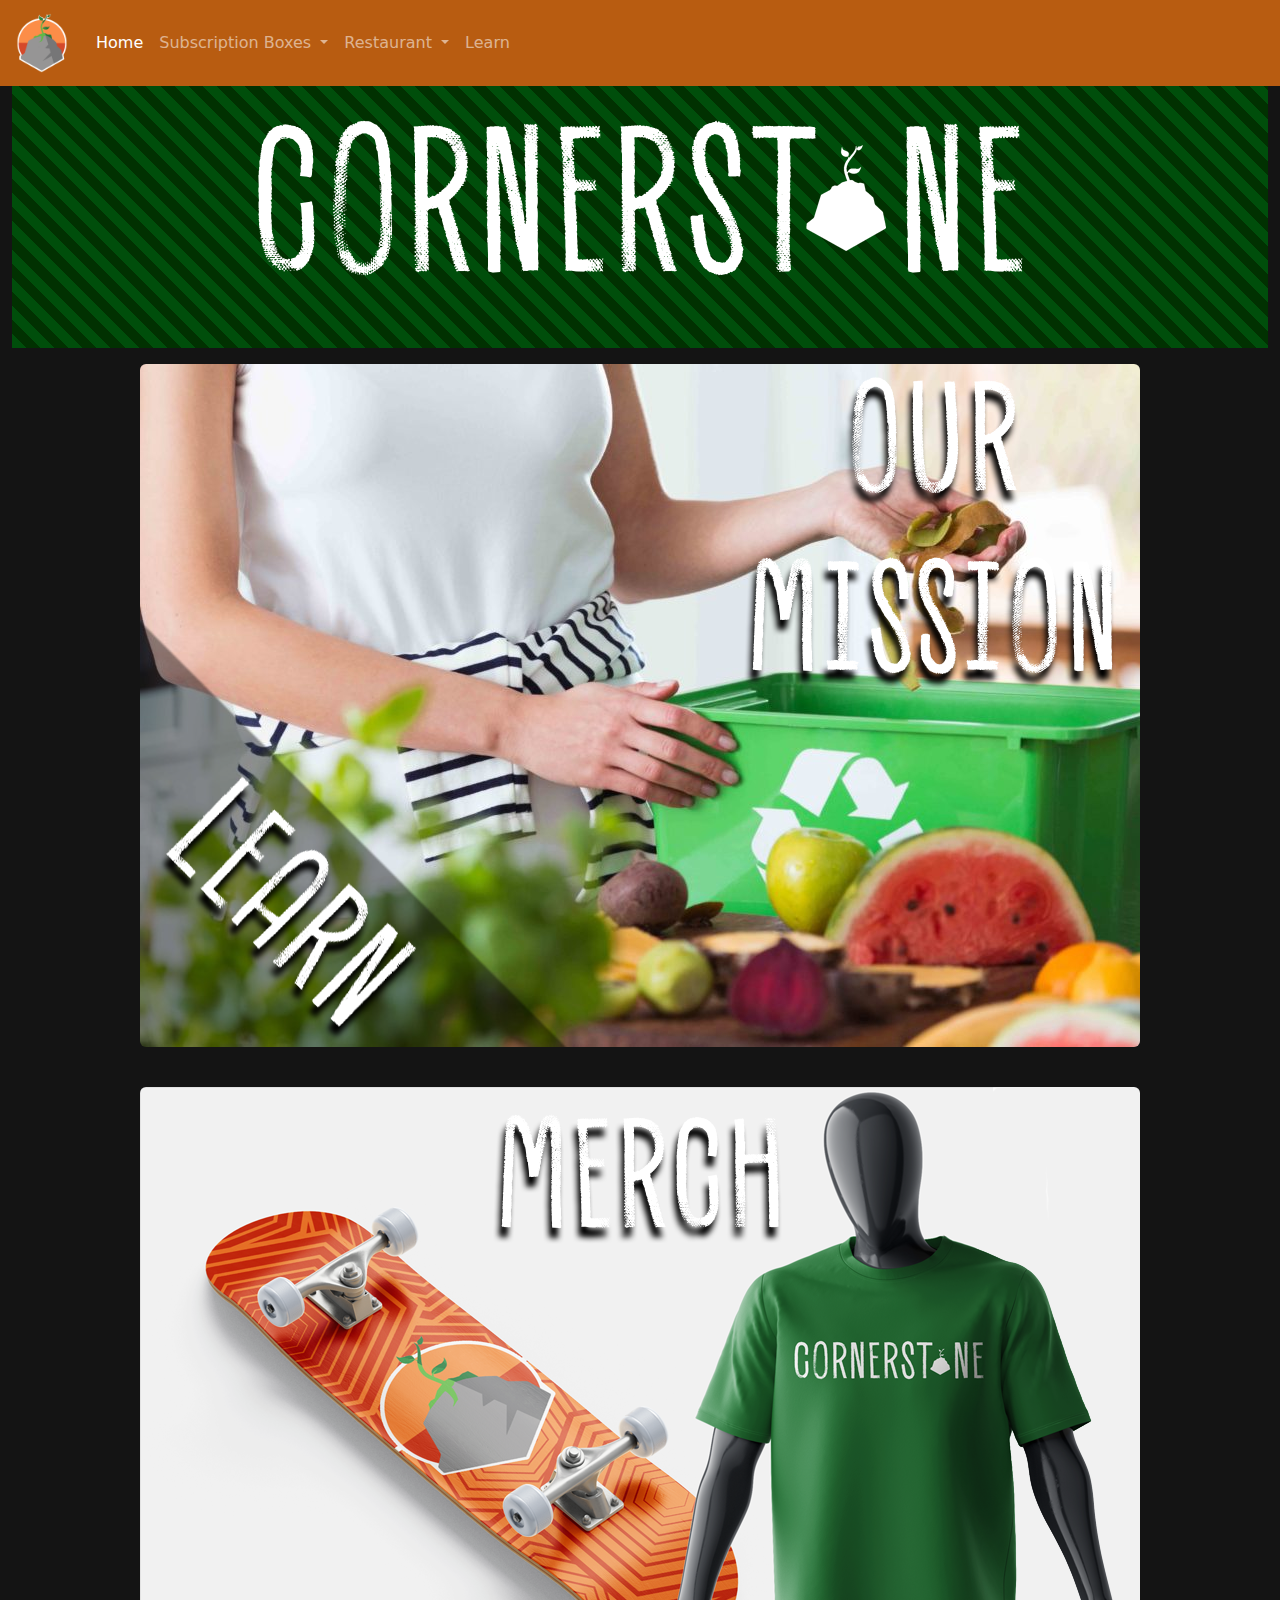
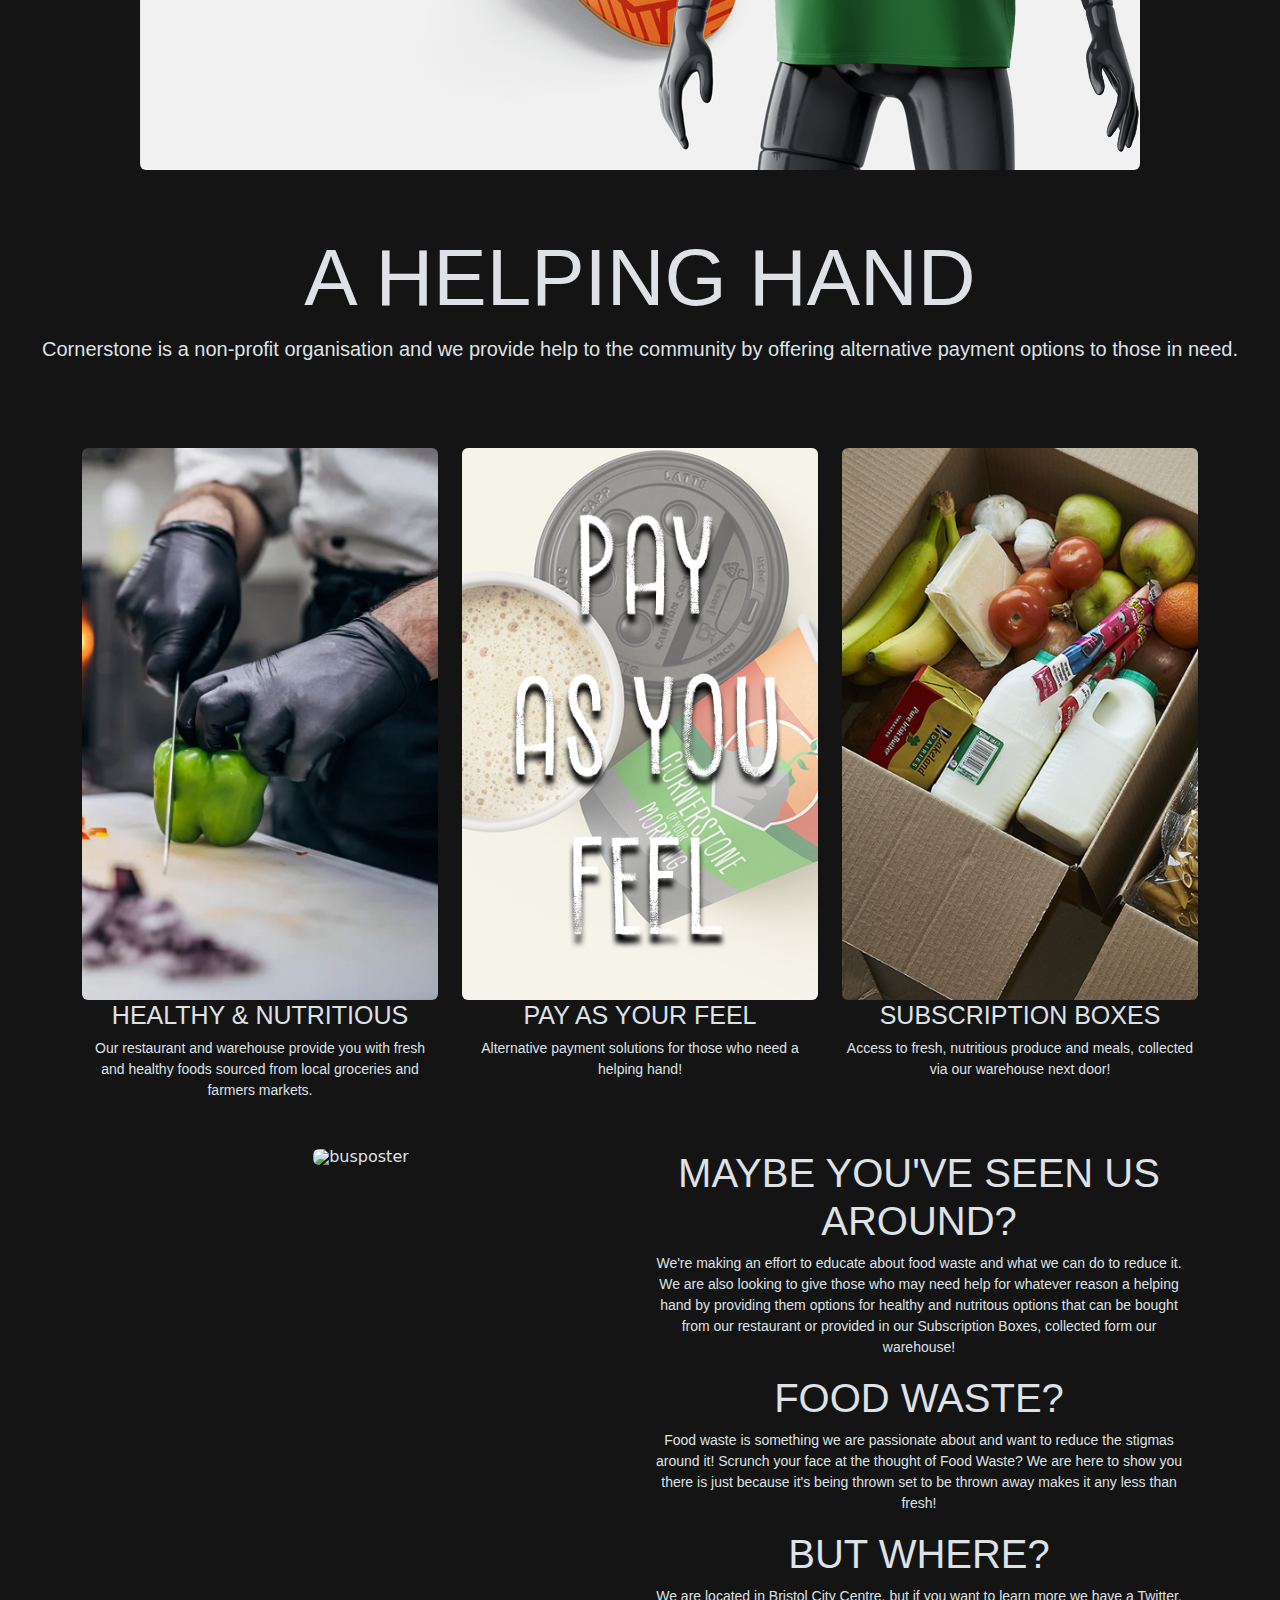
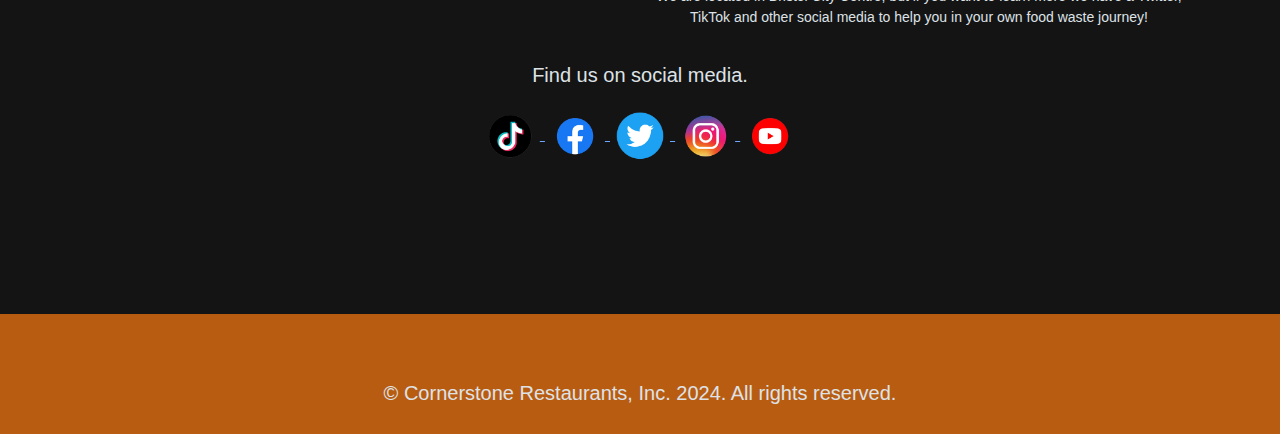
==== commit 7cb51c5f: "asfasfsa" ====
--- a/index.html
+++ b/index.html
@@ -81,7 +81,7 @@
     </header>
 
     <main>
-        <div class="contianer-fluid text-center pt-5">
+        <div class="container-fluid text-center pt-5">
             <div class="banner">
                 <img src="images/WebsiteImgs/CornerstoneTypeface.png" class="img-fluid rounded"
                     alt="Cornerstone typeface">
@@ -118,7 +118,7 @@
                     </div>
 
 
-                    <div class="contianer-fluid py-1">
+                    <div class="container-fluid py-1">
                         <h1 class="display-1 text-center">A HELPING HAND</h1>
                         <p class="lead text-center pb-5">Cornerstone is a non-profit organisation and we provide help to the
                             community by offering alternative payment
@@ -220,7 +220,7 @@
 
                             <!-- this ends the footer -->
 
-                            <div class="contianer-fluid justify-content-center">
+                            <div class="container-fluid justify-content-center">
 
                                 <p class="lead text-center">Find us on social media.</p>
                             </div>
--- a/styles.css
+++ b/styles.css
@@ -1,6 +1,6 @@
 .navbar{
-    background-image: linear-gradient(#ff8800, rgb(156, 0, 0));
-      color:#ffffff;
+    background-color: rgb(184, 92, 17);
+
 }
 
 
@@ -8,6 +8,7 @@
 body {
     height: 100vh;
     min-height: 100%;
+    background-color: rgb(20, 20, 20);
 }
 
 footer {
@@ -17,7 +18,7 @@
     left: 0;
     bottom: 0;
     width: 100%;
-    background-image: linear-gradient(#ff8800, rgb(156, 0, 0));
+    background-color: rgb(184, 92, 17);
     height: 80px;
     padding: 60px 0px;
 }
@@ -35,7 +36,7 @@
   }
 
   h4 {
-    font-size: 30px;
+    font-size: 25px;
     font-family: canvas-inline, sans-serif;
     font-style: normal;
   }
@@ -51,11 +52,13 @@
 }
 
 .banner{
-    background: repeating-linear-gradient(
-  45deg,
-  #606dbc,
-  #606dbc 10px,
-  #465298 10px,
-  #465298 20px
+
+
+background: repeating-linear-gradient(
+    45deg,
+    #004e0b,
+  #004e0b 10px,
+  #013101 10px,
+  #013101 20px
 );
 }